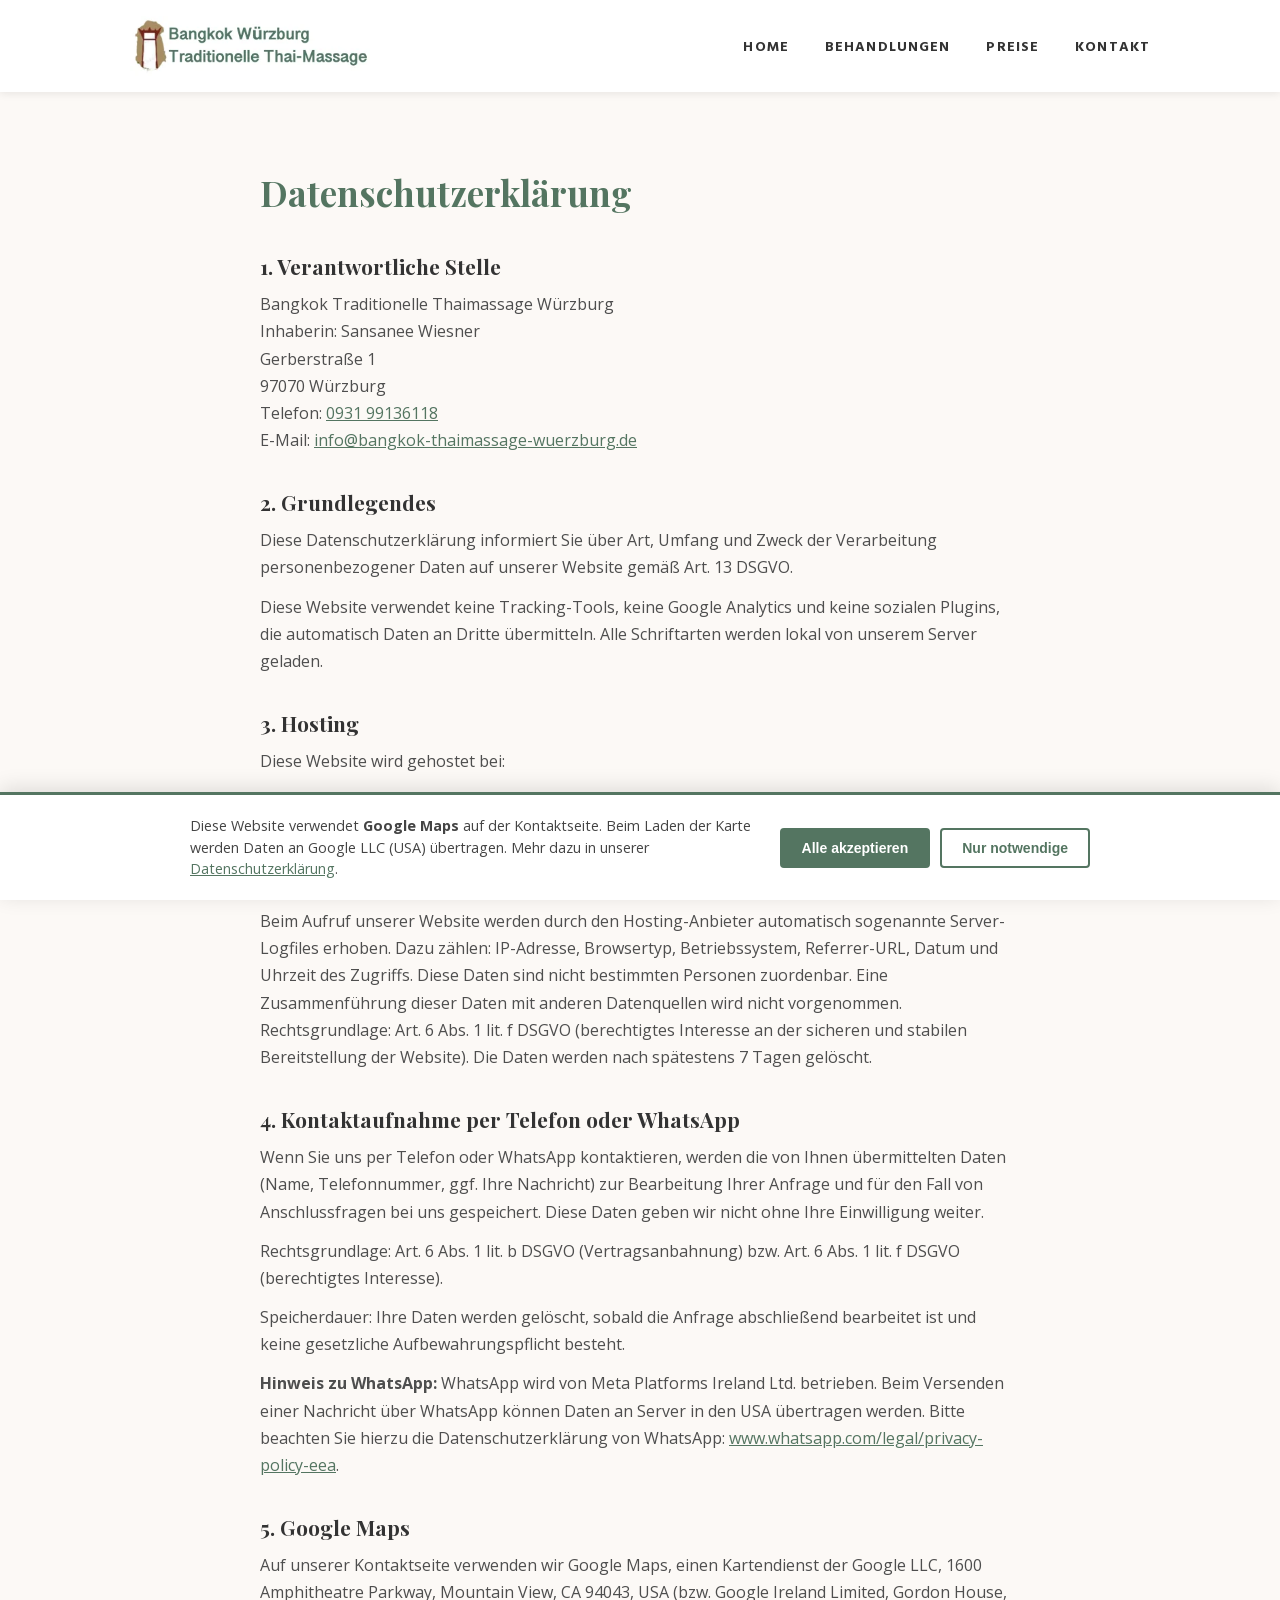
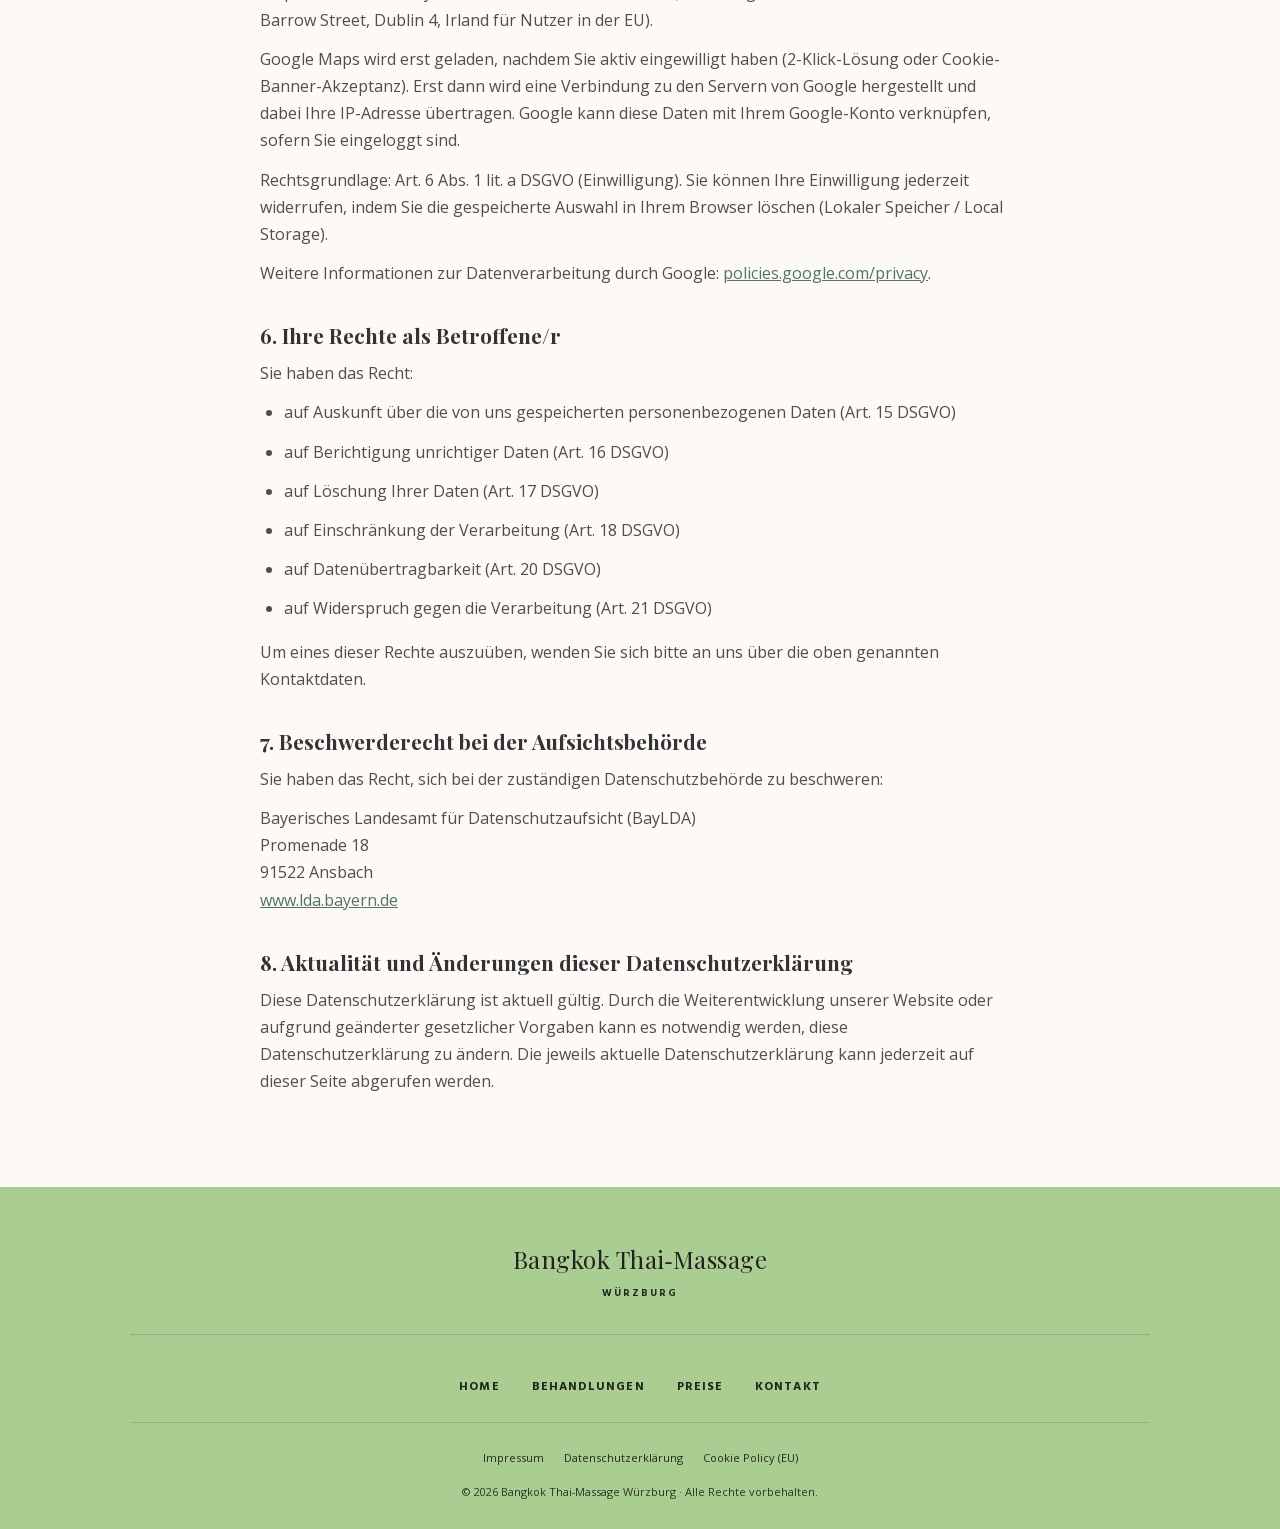
==== datenschutz.html @ 5e628017 "feat: initial public release Multi-page website for Bangkok Thaimassage Würzburg — pure HTML5, CSS3," ====
<!DOCTYPE html>
<html lang="de">
<head>
  <meta charset="UTF-8">
  <meta name="viewport" content="width=device-width, initial-scale=1.0">
  <title>Datenschutzerklärung – Bangkok traditionelle Thaimassage</title>
  <meta name="description" content="Datenschutzerklärung der Bangkok traditionellen Thaimassage Würzburg gemäß DSGVO.">
  <link rel="icon" type="image/png" href="img/favicon.png">
  <link rel="canonical" href="https://bangkok-thaimassage-wuerzburg.de/datenschutz.html">
  <meta name="robots" content="noindex, follow">
  <link rel="preload" href="fonts/playfair-400.woff2" as="font" type="font/woff2" crossorigin>
  <link rel="preload" href="fonts/open-sans-400.woff2" as="font" type="font/woff2" crossorigin>
  <link rel="preload" href="fonts/hind-400.woff2" as="font" type="font/woff2" crossorigin>
  <link rel="preload" href="js/main.js" as="script">
  <link rel="preload" href="css/style.min.css" as="style">
  <link rel="stylesheet" href="css/style.min.css">
</head>
<body>


<!-- Header -->
<header class="site-header">
  <div class="header-inner">
    <a href="index.html" class="logo">
      <picture>
        <source type="image/webp" srcset="img/logo.webp">
        <img src="img/logo.png" alt="Bangkok traditionelle Thaimassage Würzburg" width="180" height="60">
      </picture>
    </a>
    <nav class="main-nav" aria-label="Hauptnavigation">
      <ul>
        <li><a href="index.html">Home</a></li>
        <li><a href="behandlungen.html">Behandlungen</a></li>
        <li><a href="preise.html">Preise</a></li>
        <li><a href="kontakt.html">Kontakt</a></li>
      </ul>
    </nav>
    <button class="hamburger" aria-label="Menü öffnen" aria-expanded="false">
      <span></span><span></span><span></span>
    </button>
  </div>
  <nav class="mobile-nav" aria-label="Mobile Navigation">
    <ul>
      <li><a href="index.html">Home</a></li>
      <li><a href="behandlungen.html">Behandlungen</a></li>
      <li><a href="preise.html">Preise</a></li>
      <li><a href="kontakt.html">Kontakt</a></li>
    </ul>
  </nav>
</header>

<!-- Inhalt -->
<main>
  <div class="legal-content">

    <h1>Datenschutzerklärung</h1>

    <h2>1. Verantwortliche Stelle</h2>
    <p>
      Bangkok Traditionelle Thaimassage Würzburg<br>
      Inhaberin: Sansanee Wiesner<br>
      Gerberstraße 1<br>
      97070 Würzburg<br>
      Telefon: <a href="tel:+4993199136118">0931 99136118</a><br>
      E-Mail: <a href="mailto:info@bangkok-thaimassage-wuerzburg.de">info@bangkok-thaimassage-wuerzburg.de</a>
    </p>

    <h2>2. Grundlegendes</h2>
    <p>Diese Datenschutzerklärung informiert Sie über Art, Umfang und Zweck der Verarbeitung personenbezogener Daten auf unserer Website gemäß Art. 13 DSGVO.</p>
    <p>Diese Website verwendet keine Tracking-Tools, keine Google Analytics und keine sozialen Plugins, die automatisch Daten an Dritte übermitteln. Alle Schriftarten werden lokal von unserem Server geladen.</p>

    <h2>3. Hosting</h2>
    <p>Diese Website wird gehostet bei:</p>
    <p>
      Hetzner Online GmbH<br>
      Industriestr. 25<br>
      91710 Gunzenhausen<br>
      Deutschland
    </p>
    <p>Beim Aufruf unserer Website werden durch den Hosting-Anbieter automatisch sogenannte Server-Logfiles erhoben. Dazu zählen: IP-Adresse, Browsertyp, Betriebssystem, Referrer-URL, Datum und Uhrzeit des Zugriffs. Diese Daten sind nicht bestimmten Personen zuordenbar. Eine Zusammenführung dieser Daten mit anderen Datenquellen wird nicht vorgenommen. Rechtsgrundlage: Art. 6 Abs. 1 lit. f DSGVO (berechtigtes Interesse an der sicheren und stabilen Bereitstellung der Website). Die Daten werden nach spätestens 7 Tagen gelöscht.</p>

    <h2>4. Kontaktaufnahme per Telefon oder WhatsApp</h2>
    <p>Wenn Sie uns per Telefon oder WhatsApp kontaktieren, werden die von Ihnen übermittelten Daten (Name, Telefonnummer, ggf. Ihre Nachricht) zur Bearbeitung Ihrer Anfrage und für den Fall von Anschlussfragen bei uns gespeichert. Diese Daten geben wir nicht ohne Ihre Einwilligung weiter.</p>
    <p>Rechtsgrundlage: Art. 6 Abs. 1 lit. b DSGVO (Vertragsanbahnung) bzw. Art. 6 Abs. 1 lit. f DSGVO (berechtigtes Interesse).</p>
    <p>Speicherdauer: Ihre Daten werden gelöscht, sobald die Anfrage abschließend bearbeitet ist und keine gesetzliche Aufbewahrungspflicht besteht.</p>
    <p><strong>Hinweis zu WhatsApp:</strong> WhatsApp wird von Meta Platforms Ireland Ltd. betrieben. Beim Versenden einer Nachricht über WhatsApp können Daten an Server in den USA übertragen werden. Bitte beachten Sie hierzu die Datenschutzerklärung von WhatsApp: <a href="https://www.whatsapp.com/legal/privacy-policy-eea" target="_blank" rel="noopener">www.whatsapp.com/legal/privacy-policy-eea</a>.</p>

    <h2>5. Google Maps</h2>
    <p>Auf unserer Kontaktseite verwenden wir Google Maps, einen Kartendienst der Google LLC, 1600 Amphitheatre Parkway, Mountain View, CA 94043, USA (bzw. Google Ireland Limited, Gordon House, Barrow Street, Dublin 4, Irland für Nutzer in der EU).</p>
    <p>Google Maps wird erst geladen, nachdem Sie aktiv eingewilligt haben (2-Klick-Lösung oder Cookie-Banner-Akzeptanz). Erst dann wird eine Verbindung zu den Servern von Google hergestellt und dabei Ihre IP-Adresse übertragen. Google kann diese Daten mit Ihrem Google-Konto verknüpfen, sofern Sie eingeloggt sind.</p>
    <p>Rechtsgrundlage: Art. 6 Abs. 1 lit. a DSGVO (Einwilligung). Sie können Ihre Einwilligung jederzeit widerrufen, indem Sie die gespeicherte Auswahl in Ihrem Browser löschen (Lokaler Speicher / Local Storage).</p>
    <p>Weitere Informationen zur Datenverarbeitung durch Google: <a href="https://policies.google.com/privacy" target="_blank" rel="noopener">policies.google.com/privacy</a>.</p>

    <h2>6. Ihre Rechte als Betroffene/r</h2>
    <p>Sie haben das Recht:</p>
    <ul>
      <li>auf Auskunft über die von uns gespeicherten personenbezogenen Daten (Art. 15 DSGVO)</li>
      <li>auf Berichtigung unrichtiger Daten (Art. 16 DSGVO)</li>
      <li>auf Löschung Ihrer Daten (Art. 17 DSGVO)</li>
      <li>auf Einschränkung der Verarbeitung (Art. 18 DSGVO)</li>
      <li>auf Datenübertragbarkeit (Art. 20 DSGVO)</li>
      <li>auf Widerspruch gegen die Verarbeitung (Art. 21 DSGVO)</li>
    </ul>
    <p>Um eines dieser Rechte auszuüben, wenden Sie sich bitte an uns über die oben genannten Kontaktdaten.</p>

    <h2>7. Beschwerderecht bei der Aufsichtsbehörde</h2>
    <p>Sie haben das Recht, sich bei der zuständigen Datenschutzbehörde zu beschweren:</p>
    <p>
      Bayerisches Landesamt für Datenschutzaufsicht (BayLDA)<br>
      Promenade 18<br>
      91522 Ansbach<br>
      <a href="https://www.lda.bayern.de" target="_blank" rel="noopener">www.lda.bayern.de</a>
    </p>

    <h2>8. Aktualität und Änderungen dieser Datenschutzerklärung</h2>
    <p>Diese Datenschutzerklärung ist aktuell gültig. Durch die Weiterentwicklung unserer Website oder aufgrund geänderter gesetzlicher Vorgaben kann es notwendig werden, diese Datenschutzerklärung zu ändern. Die jeweils aktuelle Datenschutzerklärung kann jederzeit auf dieser Seite abgerufen werden.</p>

  </div>
</main>

<!-- Footer -->
<footer class="site-footer">
  <div class="container">
    <div class="footer-brand">
      <span class="footer-brand-name">Bangkok Thai&#8209;Massage</span>
      <span class="footer-brand-sub">Würzburg</span>
    </div>
    <div class="footer-inner">
      <nav class="footer-nav" aria-label="Footer Navigation">
        <ul>
          <li><a href="index.html">Home</a></li>
          <li><a href="behandlungen.html">Behandlungen</a></li>
          <li><a href="preise.html">Preise</a></li>
          <li><a href="kontakt.html">Kontakt</a></li>
        </ul>
      </nav>
      <div class="footer-legal">
        <ul>
          <li><a href="impressum.html">Impressum</a></li>
          <li><a href="datenschutz.html">Datenschutzerklärung</a></li>
          <li><a href="cookie-policy.html">Cookie Policy (EU)</a></li>
        </ul>
        <p class="footer-copy">© 2026 Bangkok Thai&#8209;Massage Würzburg · Alle Rechte vorbehalten.</p>
      </div>
    </div>
  </div>
</footer>

<!-- Cookie Banner -->
<div id="cookie-banner" class="cookie-banner" role="dialog" aria-label="Cookie-Einstellungen">
  <div class="cookie-banner-inner">
    <p>Diese Website verwendet <strong>Google Maps</strong> auf der Kontaktseite. Beim Laden der Karte werden Daten an Google LLC (USA) übertragen. Mehr dazu in unserer <a href="datenschutz.html">Datenschutzerkl&auml;rung</a>.</p>
    <div class="cookie-banner-btns">
      <button id="cookie-accept" class="cookie-btn cookie-btn-accept">Alle akzeptieren</button>
      <button id="cookie-decline" class="cookie-btn cookie-btn-decline">Nur notwendige</button>
    </div>
  </div>
</div>

<script src="js/main.js" defer></script>
</body>
</html>
---- css/style.min.css ----
@font-face{font-family:'Open Sans';src:url('../fonts/open-sans-400.woff2') format('woff2');font-weight:400;font-style:normal;font-display:swap}@font-face{font-family:'Open Sans';src:url('../fonts/open-sans-700.woff2') format('woff2');font-weight:700;font-style:normal;font-display:swap}@font-face{font-family:'Open Sans';src:url('../fonts/open-sans-italic-400.woff2') format('woff2');font-weight:400;font-style:italic;font-display:swap}@font-face{font-family:'Playfair Display';src:url('../fonts/playfair-400.woff2') format('woff2');font-weight:400;font-style:normal;font-display:swap}@font-face{font-family:'Playfair Display';src:url('../fonts/playfair-700.woff2') format('woff2');font-weight:700;font-style:normal;font-display:swap}@font-face{font-family:'Playfair Display';src:url('../fonts/playfair-italic-400.woff2') format('woff2');font-weight:400;font-style:italic;font-display:swap}@font-face{font-family:Hind;src:url('../fonts/hind-400.woff2') format('woff2');font-weight:400;font-style:normal;font-display:swap}@font-face{font-family:Hind;src:url('../fonts/hind-700.woff2') format('woff2');font-weight:700;font-style:normal;font-display:swap}:root{--green-dark:#547561;--green-mid:#8caa95;--green-light:#bccea9;--green-bright:#aace92;--brown:#7e6849;--bg:#fcf9f6;--text:#4e4e4e;--text-dark:#333333;--white:#ffffff;--container:1080px;--section-pad:80px}*,::after,::before{box-sizing:border-box;margin:0;padding:0}html{scroll-behavior:smooth}body{font-family:'Open Sans',sans-serif;font-size:16px;line-height:1.7;color:var(--text);background-color:var(--bg)}img{max-width:100%;height:auto;display:block}a{color:inherit;text-decoration:none}ul{list-style:none}h1,h2,h3,h4,h5,h6{font-family:'Playfair Display',serif;line-height:1.2;color:var(--text-dark)}h1{font-size:2.8rem}h2{font-size:2.2rem}h3{font-size:1.7rem}h4{font-size:1.1rem;font-family:Hind,sans-serif;text-transform:uppercase;letter-spacing:.05em}p{margin-bottom:1em}p:last-child{margin-bottom:0}strong{font-weight:700}.container{max-width:var(--container);margin:0 auto;padding:0 30px}.btn{display:inline-block;font-family:Hind,sans-serif;font-size:14px;font-weight:700;text-transform:uppercase;letter-spacing:.08em;border-radius:100px;padding:12px 40px;cursor:pointer;transition:opacity .2s ease,transform .2s ease;white-space:nowrap}.btn:hover{opacity:.85;transform:translateY(-1px)}.btn-solid{background:var(--white);color:#000;border:none}.btn-outline{background:0 0;color:#000;border:2px solid #000}.btn-outline-white{background:0 0;color:var(--white);border:2px solid var(--white)}.site-header{background:var(--white);position:sticky;top:0;z-index:1000;box-shadow:0 2px 8px rgba(0,0,0,.08)}.header-inner{display:flex;align-items:center;justify-content:space-between;padding:16px 30px;max-width:var(--container);margin:0 auto}.logo img{height:60px;width:auto}.main-nav ul{display:flex;gap:36px;align-items:center}.main-nav a{font-family:Hind,sans-serif;font-size:14px;font-weight:700;text-transform:uppercase;letter-spacing:.08em;color:var(--text-dark);transition:color .2s}.main-nav a.active,.main-nav a:hover{color:var(--green-dark)}.hamburger{display:none;flex-direction:column;gap:5px;cursor:pointer;padding:4px;background:0 0;border:none}.hamburger span{display:block;width:26px;height:2px;background:var(--text-dark);transition:all .3s}.hamburger.open span:first-child{transform:translateY(7px) rotate(45deg)}.hamburger.open span:nth-child(2){opacity:0}.hamburger.open span:nth-child(3){transform:translateY(-7px) rotate(-45deg)}.mobile-nav{display:none;background:var(--white);border-top:1px solid #eee}.mobile-nav.open{display:block}.mobile-nav ul{padding:16px 30px;display:flex;flex-direction:column;gap:0}.mobile-nav li{border-bottom:1px solid #f0f0f0}.mobile-nav li:last-child{border-bottom:none}.mobile-nav a{display:block;padding:14px 0;font-family:Hind,sans-serif;font-size:15px;font-weight:700;text-transform:uppercase;letter-spacing:.08em;color:var(--text-dark)}.section{padding:var(--section-pad) 0}.section-light{background:var(--bg)}.section-white{background:var(--white)}.parallax-bg{background-attachment:fixed;background-size:cover;background-position:center;background-repeat:no-repeat}.hero{position:relative;min-height:80vh;display:flex;align-items:flex-end;overflow:hidden;text-align:center;padding:0 30px 80px}.hero-bg-picture{position:absolute;inset:0;z-index:0}.hero-bg-img{width:100%;height:100%;object-fit:cover;object-position:left center;display:block}.hero::before{content:'';position:absolute;inset:0;background:linear-gradient(to bottom,rgba(84,117,97,.04) 0,rgba(84,117,97,.06) 25%,rgba(55,85,68,.52) 55%,rgba(32,52,40,.7) 85%,rgba(22,38,28,.82) 100%);z-index:1;pointer-events:none}.hero::after{content:'';position:absolute;bottom:-1px;left:0;right:0;height:90px;background:url("data:image/svg+xml,%3Csvg xmlns='http://www.w3.org/2000/svg' viewBox='0 0 1440 90' preserveAspectRatio='none'%3E%3Cpath d='M0,50 C480,100 960,0 1440,50 L1440,90 L0,90 Z' fill='%23f0ece4'/%3E%3C/svg%3E") no-repeat bottom/100% 100%;pointer-events:none;z-index:2}.hero-content{max-width:760px;margin:0 auto;width:100%;position:relative;z-index:2}.hero h1{font-family:'Playfair Display',serif;font-size:3rem;font-weight:400;color:var(--white);text-shadow:0 2px 20px rgba(0,0,0,.25);margin-bottom:20px;line-height:1.25;letter-spacing:-.01em}.hero-sub{font-size:1rem;color:rgba(255,255,255,.88);font-weight:400;font-style:italic;margin-bottom:36px;text-shadow:0 1px 10px rgba(0,0,0,.2);max-width:560px;margin-left:auto;margin-right:auto;line-height:1.75}.hero .btn-solid{font-size:13px;padding:14px 44px;letter-spacing:.12em;box-shadow:0 4px 20px rgba(0,0,0,.2)}.section-intro{background:#f0ece4;padding:52px 40px 60px;display:flex;gap:0;align-items:stretch;position:relative}.intro-col-img{flex:1;background-size:cover;background-position:center;background-repeat:no-repeat;position:relative;border-radius:6px;overflow:hidden;min-height:580px;box-shadow:0 8px 32px rgba(0,0,0,.18)}.intro-col-img:first-child::after{content:'';position:absolute;inset:0;background:linear-gradient(to right,rgba(0,0,0,.08) 0,transparent 40%);pointer-events:none}.intro-col-img:last-child::after{content:'';position:absolute;inset:0;background:linear-gradient(to left,rgba(0,0,0,.08) 0,transparent 40%);pointer-events:none}.intro-col-text{flex:1.1;background:#f8f5ef;display:flex;align-items:center;justify-content:center;padding:64px 48px;position:relative;box-shadow:0 8px 32px rgba(0,0,0,.1)}.intro-col-text::before{content:'';position:absolute;top:0;left:12%;right:12%;height:2px;background:linear-gradient(to right,transparent,var(--green-mid),transparent)}.intro-text-inner{max-width:420px;text-align:center}.intro-ornament{display:block;margin:0 auto 18px;opacity:.7}.intro-text-inner h2{font-family:'Playfair Display',serif;font-size:1.65rem;font-weight:400;color:var(--green-dark);line-height:1.4;margin-bottom:0}.intro-divider{width:48px;height:1.5px;background:var(--green-mid);margin:20px auto 22px}.intro-text-inner p{color:var(--text);font-size:.93rem;line-height:1.85;margin-bottom:1em;text-align:left}.intro-text-inner .btn-wrap{margin-top:28px;text-align:center}.btn-intro{display:inline-block;font-family:Hind,sans-serif;font-size:12px;font-weight:700;text-transform:uppercase;letter-spacing:.13em;border-radius:100px;padding:11px 36px;border:1.5px solid var(--green-dark);color:var(--green-dark);background:0 0;transition:background .25s ease,color .25s ease}.btn-intro:hover{background:var(--green-dark);color:var(--white)}.section-moment{background:#fff;padding:80px 0}.moment-grid{display:grid;grid-template-columns:1fr 1.15fr;gap:72px;align-items:start}.moment-image-wrap{position:relative}.moment-image-wrap::before{content:'';position:absolute;top:28px;left:-20px;right:20px;bottom:-20px;background:var(--green-light);border-radius:6px;opacity:.35;z-index:0}.moment-image-wrap img{position:relative;z-index:1;width:100%;border-radius:6px;box-shadow:0 12px 40px rgba(0,0,0,.14)}.moment-tag{display:inline-block;font-family:Hind,sans-serif;font-size:.72rem;font-weight:700;letter-spacing:.14em;text-transform:uppercase;color:var(--green-dark);margin-bottom:14px}.moment-text h2{font-family:'Playfair Display',serif;font-size:2.4rem;font-weight:400;color:var(--green-dark);line-height:1.25;margin-bottom:0}.moment-divider{width:48px;height:1.5px;background:var(--green-mid);margin:20px 0 24px}.moment-text p{color:var(--text);font-size:.95rem;line-height:1.85;margin-bottom:1em}.moment-cta{margin-top:32px;margin-bottom:0}.section-job{background:#f9f7f4;border-top:1px solid rgba(0,0,0,.07);padding:64px 0}.job-section-eyebrow{font-family:Hind,sans-serif;font-size:10px;font-weight:700;text-transform:uppercase;letter-spacing:.14em;color:var(--green-mid);text-align:center;margin-bottom:8px}.job-section-title{font-family:'Playfair Display',serif;font-size:1.8rem;font-weight:400;color:var(--text-dark);text-align:center;margin-bottom:36px}.job-ad{margin-top:0;max-width:560px;margin-inline:auto}.job-ad-inner{background:var(--white);border:1px solid rgba(0,0,0,.08);border-radius:8px;padding:36px 36px 32px;box-shadow:0 2px 12px rgba(0,0,0,.06)}.job-ad-inner h3{font-family:'Playfair Display',serif;font-size:1.25rem;font-weight:400;color:var(--green-dark);margin-bottom:4px}.job-location{font-size:.8rem;color:var(--green-mid);font-family:Hind,sans-serif;letter-spacing:.04em;margin-bottom:18px!important}.job-cols{display:grid;grid-template-columns:1fr 1fr;gap:16px;margin-bottom:20px}.job-label{font-family:Hind,sans-serif;font-size:.7rem;font-weight:700;text-transform:uppercase;letter-spacing:.1em;color:var(--green-dark);margin-bottom:6px!important}.job-cols p{font-size:.88rem;line-height:1.7;color:var(--text);margin-bottom:0!important}.job-apply-hint{font-family:Hind,sans-serif;font-size:.88rem;color:var(--text);margin-bottom:0!important;padding-top:4px}.job-apply-hint a{color:var(--green-dark);font-weight:700}.section-massage{background:#f4f0e8;padding:80px 0}.massage-grid{display:grid;grid-template-columns:1.1fr 1fr;gap:72px;align-items:center}.massage-tag{display:inline-block;font-family:Hind,sans-serif;font-size:.72rem;font-weight:700;letter-spacing:.14em;text-transform:uppercase;color:var(--green-dark);margin-bottom:14px}.massage-text h2{font-family:'Playfair Display',serif;font-size:2.4rem;font-weight:400;color:var(--green-dark);line-height:1.25;margin-bottom:0}.massage-divider{width:48px;height:1.5px;background:var(--green-mid);margin:20px 0 24px}.massage-text p{color:var(--text);font-size:.95rem;line-height:1.85;margin-bottom:1em}.massage-badges{display:flex;flex-direction:column;gap:12px;margin:28px 0 0}.massage-badge{display:flex;align-items:center;gap:12px;font-family:Hind,sans-serif;font-size:.88rem;color:var(--text-dark)}.massage-badge svg{flex-shrink:0;color:var(--green-dark);opacity:.85}.massage-cta{margin-top:32px}.massage-image-wrap{position:relative}.massage-image-wrap::after{content:'';position:absolute;top:-20px;right:-20px;bottom:28px;left:20px;background:var(--green-light);border-radius:6px;opacity:.3;z-index:0}.massage-image-wrap img{position:relative;z-index:1;width:100%;border-radius:6px;box-shadow:0 12px 40px rgba(0,0,0,.14)}.section-slider{background:#f0ece4;padding-bottom:0}.gallery-header{text-align:center;padding:64px 30px 48px}.gallery-tag{display:inline-block;font-family:Hind,sans-serif;font-size:.72rem;font-weight:700;letter-spacing:.14em;text-transform:uppercase;color:#3a5347;margin-bottom:12px}.gallery-header h2{font-family:'Playfair Display',serif;font-size:2.2rem;font-weight:400;color:var(--green-dark);margin-bottom:12px;line-height:1.25}.gallery-header p{font-size:.95rem;color:var(--text);max-width:480px;margin:0 auto}.slider-wrapper{position:relative;width:100%;height:600px;overflow:hidden}.slider-track{display:flex;width:100%;height:100%;transition:transform .65s cubic-bezier(.4, 0, .2, 1)}.slide{min-width:100%;height:100%;position:relative;display:flex;align-items:flex-end;overflow:hidden}.slide-bg{position:absolute;inset:0;background-size:cover;background-position:center;background-repeat:no-repeat;transition:transform .65s cubic-bezier(.4, 0, .2, 1)}.slide-overlay{position:absolute;inset:0;background:linear-gradient(to bottom,rgba(0,0,0,.04) 0,rgba(0,0,0,.08) 40%,rgba(0,0,0,.55) 75%,rgba(0,0,0,.72) 100%)}.slide-content{position:relative;z-index:2;padding:0 60px 52px;max-width:640px;color:var(--white)}.slide-tag{display:inline-block;font-family:Hind,sans-serif;font-size:.68rem;font-weight:700;letter-spacing:.16em;text-transform:uppercase;color:rgba(255,255,255,.75);margin-bottom:10px}.slide-content h2{font-family:'Playfair Display',serif;font-size:2rem;font-weight:400;color:var(--white);margin-bottom:12px;line-height:1.25;text-shadow:0 2px 16px rgba(0,0,0,.3)}.slide-content p{font-size:.92rem;color:rgba(255,255,255,.88);margin-bottom:24px;line-height:1.7;max-width:480px}.btn-slide{display:inline-block;font-family:Hind,sans-serif;font-size:11px;font-weight:700;text-transform:uppercase;letter-spacing:.14em;padding:10px 32px;border:1.5px solid rgba(255,255,255,.85);color:var(--white);border-radius:100px;background:rgba(255,255,255,.12);backdrop-filter:blur(4px);transition:background .25s ease,border-color .25s ease}.btn-slide:hover{background:rgba(255,255,255,.25);border-color:var(--white)}.slide-text-only{background:var(--green-dark);align-items:center;justify-content:center}.slide-content-center{text-align:center;padding:60px 60px;max-width:680px}.slide-content-center h2{font-size:2.4rem;font-style:italic;line-height:1.35;margin-bottom:24px}.slide-content-center p{max-width:520px;margin-left:auto;margin-right:auto;margin-bottom:32px}.slider-arrow{position:absolute;top:50%;transform:translateY(-50%);z-index:10;background:rgba(0,0,0,.25);border:1.5px solid rgba(255,255,255,.5);color:var(--white);width:48px;height:48px;border-radius:50%;display:flex;align-items:center;justify-content:center;cursor:pointer;font-size:22px;transition:background .2s,border-color .2s;line-height:1;backdrop-filter:blur(4px)}.slider-arrow:hover{background:rgba(0,0,0,.45);border-color:var(--white)}.slider-arrow-prev{left:28px}.slider-arrow-next{right:28px}.slider-dots{position:absolute;bottom:24px;left:60px;display:flex;gap:8px;z-index:10}.slider-dot{width:36px;height:2px;border-radius:2px;background:rgba(255,255,255,.35);cursor:pointer;transition:background .3s,width .3s;border:none;padding:0}.slider-dot.active{background:var(--white);width:56px}.section-leistungen{background:var(--white);text-align:center}.section-leistungen .section-title{font-family:'Playfair Display',serif;font-size:2.2rem;color:var(--text-dark);margin-bottom:12px}.section-leistungen .section-subtitle{font-size:1rem;color:var(--text);max-width:560px;margin:0 auto 52px}.leistungen-grid{display:grid;grid-template-columns:repeat(4,1fr);gap:28px}.leistung-card{background:var(--bg);border-radius:8px;overflow:hidden;transition:transform .25s ease,box-shadow .25s ease;text-align:left}.leistung-card:hover{transform:translateY(-4px);box-shadow:0 12px 36px rgba(84,117,97,.18)}.leistung-card-img{width:100%;height:220px;object-fit:cover;display:block}.leistung-card-body{padding:24px 20px 28px}.leistung-card-body h3{font-family:'Playfair Display',serif;font-size:1.15rem;color:var(--green-dark);margin-bottom:10px}.leistung-card-body p{font-size:.9rem;color:var(--text);line-height:1.6;margin-bottom:16px}.leistung-card-body .price-from{font-family:Hind,sans-serif;font-size:13px;font-weight:700;color:var(--green-dark);text-transform:uppercase;letter-spacing:.06em}.leistungen-cta{margin-top:44px}.section-bewertungen{background:#f4f0e8;text-align:center}.bew-header{margin-bottom:56px}.bew-tag{display:inline-block;font-family:Hind,sans-serif;font-size:11px;font-weight:700;text-transform:uppercase;letter-spacing:.16em;color:#3a5347;margin-bottom:16px}.bew-title{font-family:'Playfair Display',serif;font-size:2.3rem;color:var(--text-dark);margin-bottom:16px}.bew-divider{width:48px;height:2px;background:var(--green-mid);margin:0 auto 28px}.google-badge{display:inline-flex;align-items:center;gap:10px;background:var(--white);border:1px solid #e0d8cc;border-radius:100px;padding:8px 20px;font-family:Hind,sans-serif;font-size:13px;color:var(--text)}.google-badge-stars{color:#fbbc04;font-size:14px;letter-spacing:2px}.google-badge-score{font-weight:700;color:var(--text-dark)}.google-badge-text{color:var(--text)}.bewertungen-grid{display:grid;grid-template-columns:repeat(3,1fr);gap:28px;text-align:left}.bewertung-card{background:var(--white);border-radius:12px;padding:40px 32px 32px;box-shadow:0 2px 24px rgba(0,0,0,.06);position:relative;transition:transform .25s ease,box-shadow .25s ease;overflow:hidden}.bewertung-card:hover{transform:translateY(-4px);box-shadow:0 8px 32px rgba(0,0,0,.1)}.bewertung-quote{font-family:'Playfair Display',serif;font-size:80px;line-height:1;color:var(--green-mid);opacity:.18;position:absolute;top:8px;left:20px;pointer-events:none;user-select:none}.bewertung-stars{color:#fbbc04;font-size:15px;letter-spacing:2px;margin-bottom:16px}.bewertung-text{font-size:.93rem;color:var(--text);line-height:1.78;margin-bottom:24px;font-style:italic}.bewertung-footer{border-top:1px solid #f0ebe0;padding-top:16px}.bewertung-author{font-family:Hind,sans-serif;font-size:12px;font-weight:700;text-transform:uppercase;letter-spacing:.08em;color:var(--green-dark)}.bewertung-date{font-size:11px;color:#6e6459;margin-top:3px}.section-darum{background:#fff;padding:80px 0}.darum-grid{display:grid;grid-template-columns:1fr 1.2fr;gap:56px;align-items:start}.darum-main-img{position:sticky;top:100px}.darum-main-img img{width:100%;height:640px;object-fit:cover;object-position:center 20%;border-radius:6px;box-shadow:0 16px 48px rgba(0,0,0,.13);display:block}.darum-right{display:flex;flex-direction:column;gap:40px}.darum-tag{display:inline-block;font-family:Hind,sans-serif;font-size:.72rem;font-weight:700;letter-spacing:.14em;text-transform:uppercase;color:var(--green-dark);margin-bottom:14px}.darum-text h2{font-family:'Playfair Display',serif;font-size:2.2rem;font-weight:400;color:var(--green-dark);line-height:1.25;margin-bottom:0}.darum-divider{width:48px;height:1.5px;background:var(--green-mid);margin:20px 0 22px}.darum-text p{font-size:.95rem;color:var(--text);line-height:1.85;margin-bottom:20px}.darum-list{list-style:none;margin:0 0 28px;padding:0}.darum-list li{font-family:Hind,sans-serif;font-size:.9rem;color:var(--text-dark);padding:9px 0 9px 22px;border-bottom:1px solid rgba(0,0,0,.07);position:relative}.darum-list li:last-child{border-bottom:none}.darum-list li::before{content:'';position:absolute;left:0;top:50%;transform:translateY(-50%);width:7px;height:7px;border-radius:50%;background:var(--green-mid)}.darum-small-imgs{display:grid;grid-template-columns:1fr 1fr;gap:16px}.darum-small-img img{width:100%;height:220px;object-fit:cover;border-radius:6px;box-shadow:0 8px 24px rgba(0,0,0,.1);display:block}.darum-small-img:last-child{margin-top:24px}.section-contact{background:#bccea9;color:rgba(0,0,0,.75);padding:56px 0}.contact-grid{display:grid;grid-template-columns:1fr 1fr;gap:48px;align-items:center;text-align:left}.contact-title{font-family:'Playfair Display',serif;font-size:1.7rem;color:#222;margin-bottom:20px}.contact-detail{display:flex;align-items:center;gap:12px;margin-bottom:12px}.contact-icon{font-size:17px;flex-shrink:0;line-height:1}.contact-detail p{color:rgba(0,0,0,.75);font-size:.97rem;line-height:1.4;margin:0}.contact-detail a{color:rgba(0,0,0,.75);transition:color .2s}.contact-detail a:hover{color:#222;text-decoration:underline}.contact-cta{margin-top:28px;display:flex;flex-direction:column;gap:12px}.btn-whatsapp{background:#a8bb97;color:var(--white);font-family:Hind,sans-serif;font-size:13px;font-weight:700;text-transform:uppercase;letter-spacing:.08em;border-radius:100px;padding:15px 28px;display:block;text-align:center;transition:opacity .2s}.btn-whatsapp:hover{opacity:.85}.btn-phone{background:0 0;color:#222;border:1.5px solid rgba(0,0,0,.3);font-family:Hind,sans-serif;font-size:13px;font-weight:700;text-transform:uppercase;letter-spacing:.08em;border-radius:100px;padding:14px 28px;display:block;text-align:center;transition:background .2s,border-color .2s}.btn-phone:hover{background:rgba(0,0,0,.06);border-color:rgba(0,0,0,.5)}.hours-title{font-family:Hind,sans-serif;font-size:10px;font-weight:700;text-transform:uppercase;letter-spacing:.14em;color:rgba(0,0,0,.72);margin-bottom:20px}.hours-list{display:grid;grid-template-columns:auto 1fr;gap:0}.hours-list .day,.hours-list .time{padding:11px 0;border-bottom:1px solid rgba(0,0,0,.1);font-size:.95rem;color:rgba(0,0,0,.75)}.hours-list .day{font-weight:700;padding-right:28px;color:rgba(0,0,0,.85)}.hours-list .time{color:rgba(0,0,0,.7)}.hours-list .hours-closed{color:rgba(0,0,0,.72)}.site-footer{background:#aace92;color:rgba(0,0,0,.75);padding:52px 0 28px}.footer-brand{text-align:center;margin-bottom:36px;padding-bottom:32px;border-bottom:1px solid rgba(0,0,0,.15)}.footer-brand-name{font-family:'Playfair Display',serif;font-size:1.5rem;color:#222;display:block;letter-spacing:.02em}.footer-brand-sub{font-family:Hind,sans-serif;font-size:10px;font-weight:700;text-transform:uppercase;letter-spacing:.2em;color:rgba(0,0,0,.8);display:block;margin-top:5px}.footer-inner{display:flex;flex-direction:column;align-items:center;text-align:center;gap:24px}.footer-nav ul{display:flex;flex-wrap:wrap;gap:10px 32px;justify-content:center}.footer-nav a{font-family:Hind,sans-serif;font-size:12px;font-weight:700;text-transform:uppercase;letter-spacing:.09em;color:rgba(0,0,0,.82);transition:color .2s}.footer-nav a:hover{color:#222}.footer-legal{border-top:1px solid rgba(0,0,0,.12);padding-top:20px;width:100%;text-align:center}.footer-legal ul{display:flex;flex-wrap:wrap;gap:6px 20px;justify-content:center;margin-bottom:12px}.footer-legal a{font-size:11px;color:rgba(0,0,0,.8);transition:color .2s}.footer-legal a:hover{color:#000}.footer-copy{font-size:11px;color:rgba(0,0,0,.75)}.page-hero{background:#a8bb97;color:var(--white);text-align:center;padding:80px 30px}.page-hero h1{color:var(--white);font-size:2.8rem;margin-bottom:16px}.page-hero p{color:rgba(255,255,255,.85);font-size:1.1rem}.treatment{padding:var(--section-pad) 0;border-bottom:1px solid #e8e0d8}.treatment:last-child{border-bottom:none}.treatment:nth-child(2n){background:var(--white)}.treatment:nth-child(odd){background:var(--bg)}.treatment-grid{display:grid;grid-template-columns:1fr 1.5fr;gap:60px;align-items:center}.treatment-grid.reverse{grid-template-columns:1.5fr 1fr}.treatment-grid.reverse .treatment-image{order:2}.treatment-grid.reverse .treatment-text{order:1}.treatment-image{position:relative}.treatment-image img{width:100%;border-radius:0 40px 0 40px}.watercolor-mask{position:absolute;inset:0;width:100%;height:100%;object-fit:cover;pointer-events:none;z-index:1;mix-blend-mode:multiply;opacity:.6}.treatment-text h2{color:var(--green-dark);font-size:1.9rem;margin-bottom:20px}.treatment-text p{color:var(--text)}.treatment-bullets{margin-top:20px;display:flex;flex-direction:column;gap:8px}.treatment-bullets li{display:flex;align-items:center;gap:10px;color:var(--text)}.treatment-bullets li::before{content:'✓';color:var(--green-dark);font-weight:700;flex-shrink:0}.section-warum{background:#a8bb97;color:var(--white);text-align:center}.section-warum h2{color:var(--white);margin-bottom:16px}.section-warum p{color:rgba(255,255,255,.85);max-width:700px;margin:0 auto 40px}.warum-icons{display:flex;justify-content:center;gap:60px;flex-wrap:wrap}.warum-icon{display:flex;flex-direction:column;align-items:center;gap:12px;color:var(--white)}.warum-icon img{width:64px;height:auto;filter:brightness(0) invert(1)}.warum-icon span{font-family:Hind,sans-serif;font-size:13px;font-weight:700;text-transform:uppercase;letter-spacing:.07em}.section-booking-cta{background:#f0ece4;text-align:center;padding:80px 24px}.booking-cta-label{font-family:Hind,sans-serif;font-size:13px;font-weight:700;text-transform:uppercase;letter-spacing:.1em;color:var(--green-dark);margin-bottom:12px}.section-booking-cta h2{font-size:clamp(28px, 5vw, 42px);margin-bottom:16px}.booking-cta-text{color:var(--text);max-width:560px;margin:0 auto 36px;font-size:17px;line-height:1.7}.btn-booking-cta{display:inline-block;font-family:Hind,sans-serif;font-size:14px;font-weight:700;text-transform:uppercase;letter-spacing:.08em;padding:17px 52px;background:var(--green-dark);color:var(--white);border:2px solid var(--green-dark);border-radius:4px;transition:background .25s,color .25s;text-decoration:none}.btn-booking-cta:hover{background:0 0;color:var(--green-dark)}.prices-intro{max-width:720px;margin:0 auto 48px;text-align:center;color:var(--text)}.section-prices-bg{position:relative;background-image:linear-gradient(rgba(240,236,228,.55),rgba(240,236,228,.55)),url('../img/preise_background.png');background-size:cover;background-position:center center;background-attachment:scroll;background-repeat:no-repeat}.price-table-wrap{margin-bottom:48px}.price-table-wrap h3{font-size:1.4rem;margin-bottom:0;padding:16px 24px;background:#a8bb97;color:var(--white);border-radius:4px 4px 0 0}table.price-table{width:100%;border-collapse:collapse;background:var(--white);border:1px solid #e8e0d8;border-top:none;border-radius:0 0 4px 4px;overflow:hidden}table.price-table td,table.price-table th{padding:14px 24px;text-align:left;border-bottom:1px solid #f0ebe3;font-size:15px}table.price-table th{font-family:Hind,sans-serif;font-weight:700;font-size:13px;text-transform:uppercase;letter-spacing:.05em;color:var(--text);background:#f5f0ea}table.price-table td:not(:first-child){text-align:center;font-weight:700;color:var(--green-dark)}table.price-table tr:last-child td{border-bottom:none}table.price-table tr:hover td{background:#faf6f1}.contact-block{margin-bottom:36px}.contact-block h4{font-family:Hind,sans-serif;font-size:10px;font-weight:700;text-transform:uppercase;letter-spacing:.14em;color:rgba(0,0,0,.45);margin-bottom:12px}.contact-block p{font-size:.95rem;line-height:1.7;color:var(--text);margin-bottom:0}.contact-block a{color:var(--green-dark);font-weight:600}.contact-hint{margin-top:20px;font-size:.82rem;color:#999;line-height:1.6}.contact-page-grid{display:grid;grid-template-columns:1fr 1fr;gap:60px;align-items:stretch}.contact-page-grid>div:last-child{display:flex;flex-direction:column}.contact-page-grid>div:last-child .map-wrap{flex:1;min-height:400px}.map-wrap{border-radius:4px;overflow:hidden;box-shadow:0 4px 16px rgba(0,0,0,.12)}.map-wrap iframe{display:block;width:100%;height:100%;min-height:400px;border:none}.map-placeholder{display:flex;align-items:center;justify-content:center;width:100%;height:100%;background:#f0ede8;text-align:center}.map-placeholder-inner p{color:#666;margin-bottom:16px;font-size:.95rem}.btn-map-load{display:inline-block;padding:12px 24px;background:var(--green-dark);color:var(--white);border:none;border-radius:4px;font-size:.9rem;font-weight:600;cursor:pointer;letter-spacing:.04em}.btn-map-load:hover{background:var(--green-mid)}.cookie-banner{display:none;position:fixed;bottom:0;left:0;right:0;z-index:9000;background:#fff;border-top:3px solid var(--green-dark);box-shadow:0 -4px 20px rgba(0,0,0,.12);padding:20px 24px}.cookie-banner.visible{display:block}.cookie-banner-inner{max-width:900px;margin:0 auto;display:flex;align-items:center;gap:24px;flex-wrap:wrap}.cookie-banner-inner p{flex:1;min-width:200px;font-size:.9rem;color:#444;margin:0;line-height:1.5}.cookie-banner-inner a{color:var(--green-dark);text-decoration:underline}.cookie-banner-btns{display:flex;gap:10px;flex-shrink:0}.cookie-btn{padding:10px 20px;border-radius:4px;font-size:.875rem;font-weight:600;cursor:pointer;white-space:nowrap;border:2px solid var(--green-dark)}.cookie-btn-accept{background:var(--green-dark);color:#fff}.cookie-btn-accept:hover{background:var(--green-mid);border-color:var(--green-mid)}.cookie-btn-decline{background:0 0;color:var(--green-dark)}.cookie-btn-decline:hover{background:rgba(0,0,0,.05)}.legal-content{max-width:820px;margin:0 auto;padding:var(--section-pad) 30px}.legal-content h1{font-size:2.2rem;color:var(--green-dark);margin-bottom:40px}.legal-content h2{font-size:1.3rem;color:var(--text-dark);margin-top:36px;margin-bottom:12px}.legal-content li,.legal-content p{color:var(--text);margin-bottom:12px}.legal-content ul{list-style:disc;padding-left:24px;margin-bottom:16px}.legal-content a{color:var(--green-dark);text-decoration:underline}.sticky-cta{display:none}@media (max-width:1024px){:root{--section-pad:60px}h1{font-size:2.2rem}h2{font-size:1.8rem}.hero h1{font-size:2.4rem}.section-intro{padding:40px 24px 48px}.intro-col-img{min-height:480px}.intro-col-text{padding:52px 32px}.intro-text-inner h2{font-size:1.5rem}.intro-text-inner{max-width:360px}.darum-grid{gap:40px}.darum-main-img img{height:480px}.darum-text h2{font-size:1.8rem}.leistungen-grid{grid-template-columns:repeat(2,1fr)}.bewertungen-grid{grid-template-columns:repeat(2,1fr)}.bewertung-card:last-child{display:none}.contact-grid{gap:36px}}@media (max-width:768px){:root{--section-pad:48px}.main-nav{display:none}.section-prices-bg{background-position:center center}.hamburger{display:flex}.hero{min-height:72vh;padding:0 24px 90px}.hero h1{font-size:2rem}.hero-sub{font-size:.95rem;margin-bottom:28px}.hero .btn-solid{padding:12px 32px}.parallax-bg{background-attachment:scroll}.section-moment{background-attachment:scroll}.section-massage{background-attachment:scroll}.darum-main-img{position:static}.section-intro{flex-direction:column;padding:32px 20px 40px;gap:0}.intro-col-img{min-height:260px;flex:none;border-radius:6px 6px 0 0}.intro-col-img:last-child{display:none}.intro-col-text{padding:40px 28px;border-radius:0 0 6px 6px;box-shadow:0 8px 24px rgba(0,0,0,.1)}.intro-text-inner{max-width:100%}.intro-text-inner h2{font-size:1.45rem}.moment-grid{grid-template-columns:1fr;gap:48px}.moment-image-wrap::before{display:none}.moment-text h2{font-size:1.9rem}.job-cols{grid-template-columns:1fr 1fr}.massage-grid{grid-template-columns:1fr;gap:40px}.massage-image-wrap{order:-1}.massage-image-wrap::after{display:none}.massage-image-wrap img{max-height:380px;object-fit:cover;object-position:top}.massage-text h2{font-size:1.9rem}.darum-grid{grid-template-columns:1fr;gap:32px}.darum-main-img img{height:320px;object-position:center 10%}.darum-right{gap:28px}.darum-text h2{font-size:1.7rem}.darum-small-img img{height:160px}.darum-small-img:last-child{margin-top:12px}.contact-grid{grid-template-columns:1fr;gap:32px}.contact-title{font-size:1.5rem}.gallery-header{padding:44px 24px 32px}.gallery-header h2{font-size:1.75rem}.slider-wrapper{height:480px}.slide-content{padding:0 28px 36px}.slide-content h2{font-size:1.55rem}.slide-content p{font-size:.88rem}.slider-dots{left:28px;bottom:16px}.slider-arrow-prev{left:16px}.slider-arrow-next{right:16px}.leistungen-grid{grid-template-columns:repeat(2,1fr);gap:20px}.leistung-card-img{height:180px}.bewertungen-grid{grid-template-columns:1fr;gap:20px}.bewertung-card:last-child{display:block}.bew-title{font-size:1.85rem}.bew-header{margin-bottom:40px}.treatment-grid,.treatment-grid.reverse{grid-template-columns:1fr;gap:28px}.treatment-grid.reverse .treatment-image{order:-1}.treatment-grid.reverse .treatment-text{order:0}.treatment-text h2{font-size:1.45rem;line-height:1.3;overflow-wrap:break-word}.treatment-btn-wrap{text-align:center}.warum-icons{gap:36px}.contact-page-grid{grid-template-columns:1fr;gap:40px}.footer-nav ul{gap:10px 20px}.sticky-cta{display:flex;position:fixed;bottom:0;left:0;right:0;z-index:999;background:var(--white);box-shadow:0 -2px 12px rgba(0,0,0,.12)}.sticky-cta a{flex:1;display:flex;align-items:center;justify-content:center;gap:8px;padding:14px;font-family:Hind,sans-serif;font-size:13px;font-weight:700;text-transform:uppercase;letter-spacing:.06em}.sticky-cta .cta-phone{background:var(--green-dark);color:var(--white);border-right:1px solid rgba(255,255,255,.2)}.sticky-cta .cta-wa{background:#547561;color:var(--white)}.cookie-banner{bottom:48px;padding:16px}.cookie-banner-inner{flex-direction:column;gap:14px}.cookie-banner-btns{width:100%}.cookie-btn{flex:1}body{padding-bottom:56px}}@media (max-width:480px){h1{font-size:1.8rem}.hero h1{font-size:1.65rem}.hero{padding-bottom:80px}.slider-wrapper{height:380px}.slide-content h2{font-size:1.25rem}.slide-content p{display:none}.slide-content-center p{display:block;font-size:.85rem}.slide-content-center h2{font-size:1.6rem}.slider-dot{width:28px}.slider-dot.active{width:44px}.prices-intro{font-size:.95rem}table.price-table td,table.price-table th{padding:10px 14px;font-size:14px}.leistungen-grid{grid-template-columns:1fr}.leistung-card-img{height:200px}.google-badge{font-size:11px}}.intro-img-fuss{background-image:url('../img/intro-fuss.webp')}.intro-img-kerze{background-image:url('../img/intro-kerze.webp')}.slide-bg-1{background-image:url('../img/slide-1-sm.webp')}.slide-bg-2{background-image:url('../img/slide-2-sm.webp')}.slide-bg-3{background-image:url('../img/slide-3-sm.webp')}.slide-bg-4{background-image:url('../img/slide-4-sm.webp')}@media (min-width:900px){.slide-bg-1{background-image:url('../img/slide-1.webp')}.slide-bg-2{background-image:url('../img/slide-2.webp')}.slide-bg-3{background-image:url('../img/slide-3.webp')}.slide-bg-4{background-image:url('../img/slide-4.webp')}}.treatment-btn-wrap{margin-top:28px}.wa-note{margin-top:10px}.text-muted{color:#888}.text-green-dark{color:var(--green-dark)}.map-hint{margin-top:12px;font-size:.85rem;text-align:center}.mt-32{margin-top:32px}.cta-wrap-center{text-align:center;margin-top:40px}@keyframes heroFadeUp{from{opacity:0;transform:translateY(22px)}to{opacity:1;transform:translateY(0)}}.hero h1{animation:heroFadeUp 1s cubic-bezier(.22,1,.36,1) .2s both}.hero-sub{animation:heroFadeUp 1s cubic-bezier(.22,1,.36,1) .45s both}.hero .btn{animation:heroFadeUp 1s cubic-bezier(.22,1,.36,1) .65s both}.page-hero h1{animation:heroFadeUp .85s cubic-bezier(.22,1,.36,1) .15s both}.page-hero p{animation:heroFadeUp .85s cubic-bezier(.22,1,.36,1) .35s both}@keyframes floatOrn{0%,100%{transform:translateY(0)}50%{transform:translateY(-7px)}}.intro-ornament{animation:floatOrn 3.6s ease-in-out infinite}[data-reveal]{opacity:0;will-change:opacity,transform;transition:opacity .8s cubic-bezier(.22, 1, .36, 1),transform .8s cubic-bezier(.22, 1, .36, 1)}[data-reveal=up]{transform:translateY(34px)}[data-reveal=left]{transform:translateX(-36px)}[data-reveal=right]{transform:translateX(36px)}[data-reveal=scale]{transform:scale(.96)}[data-delay="1"]{transition-delay:0.12s}[data-delay="2"]{transition-delay:0.24s}[data-delay="3"]{transition-delay:0.36s}[data-delay="4"]{transition-delay:0.48s}[data-reveal].is-visible{opacity:1;transform:none}.bewertung-card{transition:transform .35s cubic-bezier(.22, 1, .36, 1),box-shadow .35s cubic-bezier(.22, 1, .36, 1)}.bewertung-card:hover{transform:translateY(-5px);box-shadow:0 20px 48px rgba(0,0,0,.11)}.darum-small-img{overflow:hidden}.darum-small-img img{transition:transform .65s cubic-bezier(.22, 1, .36, 1)}.darum-small-img:hover img{transform:scale(1.06)}.moment-image-wrap{overflow:hidden;border-radius:6px}.moment-image-wrap img{transition:transform .65s cubic-bezier(.22, 1, .36, 1)}.moment-image-wrap:hover img{transform:scale(1.04)}.massage-image-wrap{overflow:hidden}.massage-image-wrap img{transition:transform .65s cubic-bezier(.22, 1, .36, 1)}.massage-image-wrap:hover img{transform:scale(1.04)}.treatment-image{overflow:hidden}.treatment-image img{transition:transform .65s cubic-bezier(.22, 1, .36, 1)}.treatment-image:hover img{transform:scale(1.04)}@media (prefers-reduced-motion:reduce){[data-reveal],[data-reveal].is-visible{opacity:1!important;transform:none!important;transition:none!important;animation:none!important}.hero .btn,.hero h1,.hero-sub,.intro-ornament,.page-hero h1,.page-hero p{animation:none!important}.bewertung-card,.darum-small-img img,.massage-image-wrap img,.moment-image-wrap img,.treatment-image img{transition:none!important}}
---- css/style.min.css ----
@font-face{font-family:'Open Sans';src:url('../fonts/open-sans-400.woff2') format('woff2');font-weight:400;font-style:normal;font-display:swap}@font-face{font-family:'Open Sans';src:url('../fonts/open-sans-700.woff2') format('woff2');font-weight:700;font-style:normal;font-display:swap}@font-face{font-family:'Open Sans';src:url('../fonts/open-sans-italic-400.woff2') format('woff2');font-weight:400;font-style:italic;font-display:swap}@font-face{font-family:'Playfair Display';src:url('../fonts/playfair-400.woff2') format('woff2');font-weight:400;font-style:normal;font-display:swap}@font-face{font-family:'Playfair Display';src:url('../fonts/playfair-700.woff2') format('woff2');font-weight:700;font-style:normal;font-display:swap}@font-face{font-family:'Playfair Display';src:url('../fonts/playfair-italic-400.woff2') format('woff2');font-weight:400;font-style:italic;font-display:swap}@font-face{font-family:Hind;src:url('../fonts/hind-400.woff2') format('woff2');font-weight:400;font-style:normal;font-display:swap}@font-face{font-family:Hind;src:url('../fonts/hind-700.woff2') format('woff2');font-weight:700;font-style:normal;font-display:swap}:root{--green-dark:#547561;--green-mid:#8caa95;--green-light:#bccea9;--green-bright:#aace92;--brown:#7e6849;--bg:#fcf9f6;--text:#4e4e4e;--text-dark:#333333;--white:#ffffff;--container:1080px;--section-pad:80px}*,::after,::before{box-sizing:border-box;margin:0;padding:0}html{scroll-behavior:smooth}body{font-family:'Open Sans',sans-serif;font-size:16px;line-height:1.7;color:var(--text);background-color:var(--bg)}img{max-width:100%;height:auto;display:block}a{color:inherit;text-decoration:none}ul{list-style:none}h1,h2,h3,h4,h5,h6{font-family:'Playfair Display',serif;line-height:1.2;color:var(--text-dark)}h1{font-size:2.8rem}h2{font-size:2.2rem}h3{font-size:1.7rem}h4{font-size:1.1rem;font-family:Hind,sans-serif;text-transform:uppercase;letter-spacing:.05em}p{margin-bottom:1em}p:last-child{margin-bottom:0}strong{font-weight:700}.container{max-width:var(--container);margin:0 auto;padding:0 30px}.btn{display:inline-block;font-family:Hind,sans-serif;font-size:14px;font-weight:700;text-transform:uppercase;letter-spacing:.08em;border-radius:100px;padding:12px 40px;cursor:pointer;transition:opacity .2s ease,transform .2s ease;white-space:nowrap}.btn:hover{opacity:.85;transform:translateY(-1px)}.btn-solid{background:var(--white);color:#000;border:none}.btn-outline{background:0 0;color:#000;border:2px solid #000}.btn-outline-white{background:0 0;color:var(--white);border:2px solid var(--white)}.site-header{background:var(--white);position:sticky;top:0;z-index:1000;box-shadow:0 2px 8px rgba(0,0,0,.08)}.header-inner{display:flex;align-items:center;justify-content:space-between;padding:16px 30px;max-width:var(--container);margin:0 auto}.logo img{height:60px;width:auto}.main-nav ul{display:flex;gap:36px;align-items:center}.main-nav a{font-family:Hind,sans-serif;font-size:14px;font-weight:700;text-transform:uppercase;letter-spacing:.08em;color:var(--text-dark);transition:color .2s}.main-nav a.active,.main-nav a:hover{color:var(--green-dark)}.hamburger{display:none;flex-direction:column;gap:5px;cursor:pointer;padding:4px;background:0 0;border:none}.hamburger span{display:block;width:26px;height:2px;background:var(--text-dark);transition:all .3s}.hamburger.open span:first-child{transform:translateY(7px) rotate(45deg)}.hamburger.open span:nth-child(2){opacity:0}.hamburger.open span:nth-child(3){transform:translateY(-7px) rotate(-45deg)}.mobile-nav{display:none;background:var(--white);border-top:1px solid #eee}.mobile-nav.open{display:block}.mobile-nav ul{padding:16px 30px;display:flex;flex-direction:column;gap:0}.mobile-nav li{border-bottom:1px solid #f0f0f0}.mobile-nav li:last-child{border-bottom:none}.mobile-nav a{display:block;padding:14px 0;font-family:Hind,sans-serif;font-size:15px;font-weight:700;text-transform:uppercase;letter-spacing:.08em;color:var(--text-dark)}.section{padding:var(--section-pad) 0}.section-light{background:var(--bg)}.section-white{background:var(--white)}.parallax-bg{background-attachment:fixed;background-size:cover;background-position:center;background-repeat:no-repeat}.hero{position:relative;min-height:80vh;display:flex;align-items:flex-end;overflow:hidden;text-align:center;padding:0 30px 80px}.hero-bg-picture{position:absolute;inset:0;z-index:0}.hero-bg-img{width:100%;height:100%;object-fit:cover;object-position:left center;display:block}.hero::before{content:'';position:absolute;inset:0;background:linear-gradient(to bottom,rgba(84,117,97,.04) 0,rgba(84,117,97,.06) 25%,rgba(55,85,68,.52) 55%,rgba(32,52,40,.7) 85%,rgba(22,38,28,.82) 100%);z-index:1;pointer-events:none}.hero::after{content:'';position:absolute;bottom:-1px;left:0;right:0;height:90px;background:url("data:image/svg+xml,%3Csvg xmlns='http://www.w3.org/2000/svg' viewBox='0 0 1440 90' preserveAspectRatio='none'%3E%3Cpath d='M0,50 C480,100 960,0 1440,50 L1440,90 L0,90 Z' fill='%23f0ece4'/%3E%3C/svg%3E") no-repeat bottom/100% 100%;pointer-events:none;z-index:2}.hero-content{max-width:760px;margin:0 auto;width:100%;position:relative;z-index:2}.hero h1{font-family:'Playfair Display',serif;font-size:3rem;font-weight:400;color:var(--white);text-shadow:0 2px 20px rgba(0,0,0,.25);margin-bottom:20px;line-height:1.25;letter-spacing:-.01em}.hero-sub{font-size:1rem;color:rgba(255,255,255,.88);font-weight:400;font-style:italic;margin-bottom:36px;text-shadow:0 1px 10px rgba(0,0,0,.2);max-width:560px;margin-left:auto;margin-right:auto;line-height:1.75}.hero .btn-solid{font-size:13px;padding:14px 44px;letter-spacing:.12em;box-shadow:0 4px 20px rgba(0,0,0,.2)}.section-intro{background:#f0ece4;padding:52px 40px 60px;display:flex;gap:0;align-items:stretch;position:relative}.intro-col-img{flex:1;background-size:cover;background-position:center;background-repeat:no-repeat;position:relative;border-radius:6px;overflow:hidden;min-height:580px;box-shadow:0 8px 32px rgba(0,0,0,.18)}.intro-col-img:first-child::after{content:'';position:absolute;inset:0;background:linear-gradient(to right,rgba(0,0,0,.08) 0,transparent 40%);pointer-events:none}.intro-col-img:last-child::after{content:'';position:absolute;inset:0;background:linear-gradient(to left,rgba(0,0,0,.08) 0,transparent 40%);pointer-events:none}.intro-col-text{flex:1.1;background:#f8f5ef;display:flex;align-items:center;justify-content:center;padding:64px 48px;position:relative;box-shadow:0 8px 32px rgba(0,0,0,.1)}.intro-col-text::before{content:'';position:absolute;top:0;left:12%;right:12%;height:2px;background:linear-gradient(to right,transparent,var(--green-mid),transparent)}.intro-text-inner{max-width:420px;text-align:center}.intro-ornament{display:block;margin:0 auto 18px;opacity:.7}.intro-text-inner h2{font-family:'Playfair Display',serif;font-size:1.65rem;font-weight:400;color:var(--green-dark);line-height:1.4;margin-bottom:0}.intro-divider{width:48px;height:1.5px;background:var(--green-mid);margin:20px auto 22px}.intro-text-inner p{color:var(--text);font-size:.93rem;line-height:1.85;margin-bottom:1em;text-align:left}.intro-text-inner .btn-wrap{margin-top:28px;text-align:center}.btn-intro{display:inline-block;font-family:Hind,sans-serif;font-size:12px;font-weight:700;text-transform:uppercase;letter-spacing:.13em;border-radius:100px;padding:11px 36px;border:1.5px solid var(--green-dark);color:var(--green-dark);background:0 0;transition:background .25s ease,color .25s ease}.btn-intro:hover{background:var(--green-dark);color:var(--white)}.section-moment{background:#fff;padding:80px 0}.moment-grid{display:grid;grid-template-columns:1fr 1.15fr;gap:72px;align-items:start}.moment-image-wrap{position:relative}.moment-image-wrap::before{content:'';position:absolute;top:28px;left:-20px;right:20px;bottom:-20px;background:var(--green-light);border-radius:6px;opacity:.35;z-index:0}.moment-image-wrap img{position:relative;z-index:1;width:100%;border-radius:6px;box-shadow:0 12px 40px rgba(0,0,0,.14)}.moment-tag{display:inline-block;font-family:Hind,sans-serif;font-size:.72rem;font-weight:700;letter-spacing:.14em;text-transform:uppercase;color:var(--green-dark);margin-bottom:14px}.moment-text h2{font-family:'Playfair Display',serif;font-size:2.4rem;font-weight:400;color:var(--green-dark);line-height:1.25;margin-bottom:0}.moment-divider{width:48px;height:1.5px;background:var(--green-mid);margin:20px 0 24px}.moment-text p{color:var(--text);font-size:.95rem;line-height:1.85;margin-bottom:1em}.moment-cta{margin-top:32px;margin-bottom:0}.section-job{background:#f9f7f4;border-top:1px solid rgba(0,0,0,.07);padding:64px 0}.job-section-eyebrow{font-family:Hind,sans-serif;font-size:10px;font-weight:700;text-transform:uppercase;letter-spacing:.14em;color:var(--green-mid);text-align:center;margin-bottom:8px}.job-section-title{font-family:'Playfair Display',serif;font-size:1.8rem;font-weight:400;color:var(--text-dark);text-align:center;margin-bottom:36px}.job-ad{margin-top:0;max-width:560px;margin-inline:auto}.job-ad-inner{background:var(--white);border:1px solid rgba(0,0,0,.08);border-radius:8px;padding:36px 36px 32px;box-shadow:0 2px 12px rgba(0,0,0,.06)}.job-ad-inner h3{font-family:'Playfair Display',serif;font-size:1.25rem;font-weight:400;color:var(--green-dark);margin-bottom:4px}.job-location{font-size:.8rem;color:var(--green-mid);font-family:Hind,sans-serif;letter-spacing:.04em;margin-bottom:18px!important}.job-cols{display:grid;grid-template-columns:1fr 1fr;gap:16px;margin-bottom:20px}.job-label{font-family:Hind,sans-serif;font-size:.7rem;font-weight:700;text-transform:uppercase;letter-spacing:.1em;color:var(--green-dark);margin-bottom:6px!important}.job-cols p{font-size:.88rem;line-height:1.7;color:var(--text);margin-bottom:0!important}.job-apply-hint{font-family:Hind,sans-serif;font-size:.88rem;color:var(--text);margin-bottom:0!important;padding-top:4px}.job-apply-hint a{color:var(--green-dark);font-weight:700}.section-massage{background:#f4f0e8;padding:80px 0}.massage-grid{display:grid;grid-template-columns:1.1fr 1fr;gap:72px;align-items:center}.massage-tag{display:inline-block;font-family:Hind,sans-serif;font-size:.72rem;font-weight:700;letter-spacing:.14em;text-transform:uppercase;color:var(--green-dark);margin-bottom:14px}.massage-text h2{font-family:'Playfair Display',serif;font-size:2.4rem;font-weight:400;color:var(--green-dark);line-height:1.25;margin-bottom:0}.massage-divider{width:48px;height:1.5px;background:var(--green-mid);margin:20px 0 24px}.massage-text p{color:var(--text);font-size:.95rem;line-height:1.85;margin-bottom:1em}.massage-badges{display:flex;flex-direction:column;gap:12px;margin:28px 0 0}.massage-badge{display:flex;align-items:center;gap:12px;font-family:Hind,sans-serif;font-size:.88rem;color:var(--text-dark)}.massage-badge svg{flex-shrink:0;color:var(--green-dark);opacity:.85}.massage-cta{margin-top:32px}.massage-image-wrap{position:relative}.massage-image-wrap::after{content:'';position:absolute;top:-20px;right:-20px;bottom:28px;left:20px;background:var(--green-light);border-radius:6px;opacity:.3;z-index:0}.massage-image-wrap img{position:relative;z-index:1;width:100%;border-radius:6px;box-shadow:0 12px 40px rgba(0,0,0,.14)}.section-slider{background:#f0ece4;padding-bottom:0}.gallery-header{text-align:center;padding:64px 30px 48px}.gallery-tag{display:inline-block;font-family:Hind,sans-serif;font-size:.72rem;font-weight:700;letter-spacing:.14em;text-transform:uppercase;color:#3a5347;margin-bottom:12px}.gallery-header h2{font-family:'Playfair Display',serif;font-size:2.2rem;font-weight:400;color:var(--green-dark);margin-bottom:12px;line-height:1.25}.gallery-header p{font-size:.95rem;color:var(--text);max-width:480px;margin:0 auto}.slider-wrapper{position:relative;width:100%;height:600px;overflow:hidden}.slider-track{display:flex;width:100%;height:100%;transition:transform .65s cubic-bezier(.4, 0, .2, 1)}.slide{min-width:100%;height:100%;position:relative;display:flex;align-items:flex-end;overflow:hidden}.slide-bg{position:absolute;inset:0;background-size:cover;background-position:center;background-repeat:no-repeat;transition:transform .65s cubic-bezier(.4, 0, .2, 1)}.slide-overlay{position:absolute;inset:0;background:linear-gradient(to bottom,rgba(0,0,0,.04) 0,rgba(0,0,0,.08) 40%,rgba(0,0,0,.55) 75%,rgba(0,0,0,.72) 100%)}.slide-content{position:relative;z-index:2;padding:0 60px 52px;max-width:640px;color:var(--white)}.slide-tag{display:inline-block;font-family:Hind,sans-serif;font-size:.68rem;font-weight:700;letter-spacing:.16em;text-transform:uppercase;color:rgba(255,255,255,.75);margin-bottom:10px}.slide-content h2{font-family:'Playfair Display',serif;font-size:2rem;font-weight:400;color:var(--white);margin-bottom:12px;line-height:1.25;text-shadow:0 2px 16px rgba(0,0,0,.3)}.slide-content p{font-size:.92rem;color:rgba(255,255,255,.88);margin-bottom:24px;line-height:1.7;max-width:480px}.btn-slide{display:inline-block;font-family:Hind,sans-serif;font-size:11px;font-weight:700;text-transform:uppercase;letter-spacing:.14em;padding:10px 32px;border:1.5px solid rgba(255,255,255,.85);color:var(--white);border-radius:100px;background:rgba(255,255,255,.12);backdrop-filter:blur(4px);transition:background .25s ease,border-color .25s ease}.btn-slide:hover{background:rgba(255,255,255,.25);border-color:var(--white)}.slide-text-only{background:var(--green-dark);align-items:center;justify-content:center}.slide-content-center{text-align:center;padding:60px 60px;max-width:680px}.slide-content-center h2{font-size:2.4rem;font-style:italic;line-height:1.35;margin-bottom:24px}.slide-content-center p{max-width:520px;margin-left:auto;margin-right:auto;margin-bottom:32px}.slider-arrow{position:absolute;top:50%;transform:translateY(-50%);z-index:10;background:rgba(0,0,0,.25);border:1.5px solid rgba(255,255,255,.5);color:var(--white);width:48px;height:48px;border-radius:50%;display:flex;align-items:center;justify-content:center;cursor:pointer;font-size:22px;transition:background .2s,border-color .2s;line-height:1;backdrop-filter:blur(4px)}.slider-arrow:hover{background:rgba(0,0,0,.45);border-color:var(--white)}.slider-arrow-prev{left:28px}.slider-arrow-next{right:28px}.slider-dots{position:absolute;bottom:24px;left:60px;display:flex;gap:8px;z-index:10}.slider-dot{width:36px;height:2px;border-radius:2px;background:rgba(255,255,255,.35);cursor:pointer;transition:background .3s,width .3s;border:none;padding:0}.slider-dot.active{background:var(--white);width:56px}.section-leistungen{background:var(--white);text-align:center}.section-leistungen .section-title{font-family:'Playfair Display',serif;font-size:2.2rem;color:var(--text-dark);margin-bottom:12px}.section-leistungen .section-subtitle{font-size:1rem;color:var(--text);max-width:560px;margin:0 auto 52px}.leistungen-grid{display:grid;grid-template-columns:repeat(4,1fr);gap:28px}.leistung-card{background:var(--bg);border-radius:8px;overflow:hidden;transition:transform .25s ease,box-shadow .25s ease;text-align:left}.leistung-card:hover{transform:translateY(-4px);box-shadow:0 12px 36px rgba(84,117,97,.18)}.leistung-card-img{width:100%;height:220px;object-fit:cover;display:block}.leistung-card-body{padding:24px 20px 28px}.leistung-card-body h3{font-family:'Playfair Display',serif;font-size:1.15rem;color:var(--green-dark);margin-bottom:10px}.leistung-card-body p{font-size:.9rem;color:var(--text);line-height:1.6;margin-bottom:16px}.leistung-card-body .price-from{font-family:Hind,sans-serif;font-size:13px;font-weight:700;color:var(--green-dark);text-transform:uppercase;letter-spacing:.06em}.leistungen-cta{margin-top:44px}.section-bewertungen{background:#f4f0e8;text-align:center}.bew-header{margin-bottom:56px}.bew-tag{display:inline-block;font-family:Hind,sans-serif;font-size:11px;font-weight:700;text-transform:uppercase;letter-spacing:.16em;color:#3a5347;margin-bottom:16px}.bew-title{font-family:'Playfair Display',serif;font-size:2.3rem;color:var(--text-dark);margin-bottom:16px}.bew-divider{width:48px;height:2px;background:var(--green-mid);margin:0 auto 28px}.google-badge{display:inline-flex;align-items:center;gap:10px;background:var(--white);border:1px solid #e0d8cc;border-radius:100px;padding:8px 20px;font-family:Hind,sans-serif;font-size:13px;color:var(--text)}.google-badge-stars{color:#fbbc04;font-size:14px;letter-spacing:2px}.google-badge-score{font-weight:700;color:var(--text-dark)}.google-badge-text{color:var(--text)}.bewertungen-grid{display:grid;grid-template-columns:repeat(3,1fr);gap:28px;text-align:left}.bewertung-card{background:var(--white);border-radius:12px;padding:40px 32px 32px;box-shadow:0 2px 24px rgba(0,0,0,.06);position:relative;transition:transform .25s ease,box-shadow .25s ease;overflow:hidden}.bewertung-card:hover{transform:translateY(-4px);box-shadow:0 8px 32px rgba(0,0,0,.1)}.bewertung-quote{font-family:'Playfair Display',serif;font-size:80px;line-height:1;color:var(--green-mid);opacity:.18;position:absolute;top:8px;left:20px;pointer-events:none;user-select:none}.bewertung-stars{color:#fbbc04;font-size:15px;letter-spacing:2px;margin-bottom:16px}.bewertung-text{font-size:.93rem;color:var(--text);line-height:1.78;margin-bottom:24px;font-style:italic}.bewertung-footer{border-top:1px solid #f0ebe0;padding-top:16px}.bewertung-author{font-family:Hind,sans-serif;font-size:12px;font-weight:700;text-transform:uppercase;letter-spacing:.08em;color:var(--green-dark)}.bewertung-date{font-size:11px;color:#6e6459;margin-top:3px}.section-darum{background:#fff;padding:80px 0}.darum-grid{display:grid;grid-template-columns:1fr 1.2fr;gap:56px;align-items:start}.darum-main-img{position:sticky;top:100px}.darum-main-img img{width:100%;height:640px;object-fit:cover;object-position:center 20%;border-radius:6px;box-shadow:0 16px 48px rgba(0,0,0,.13);display:block}.darum-right{display:flex;flex-direction:column;gap:40px}.darum-tag{display:inline-block;font-family:Hind,sans-serif;font-size:.72rem;font-weight:700;letter-spacing:.14em;text-transform:uppercase;color:var(--green-dark);margin-bottom:14px}.darum-text h2{font-family:'Playfair Display',serif;font-size:2.2rem;font-weight:400;color:var(--green-dark);line-height:1.25;margin-bottom:0}.darum-divider{width:48px;height:1.5px;background:var(--green-mid);margin:20px 0 22px}.darum-text p{font-size:.95rem;color:var(--text);line-height:1.85;margin-bottom:20px}.darum-list{list-style:none;margin:0 0 28px;padding:0}.darum-list li{font-family:Hind,sans-serif;font-size:.9rem;color:var(--text-dark);padding:9px 0 9px 22px;border-bottom:1px solid rgba(0,0,0,.07);position:relative}.darum-list li:last-child{border-bottom:none}.darum-list li::before{content:'';position:absolute;left:0;top:50%;transform:translateY(-50%);width:7px;height:7px;border-radius:50%;background:var(--green-mid)}.darum-small-imgs{display:grid;grid-template-columns:1fr 1fr;gap:16px}.darum-small-img img{width:100%;height:220px;object-fit:cover;border-radius:6px;box-shadow:0 8px 24px rgba(0,0,0,.1);display:block}.darum-small-img:last-child{margin-top:24px}.section-contact{background:#bccea9;color:rgba(0,0,0,.75);padding:56px 0}.contact-grid{display:grid;grid-template-columns:1fr 1fr;gap:48px;align-items:center;text-align:left}.contact-title{font-family:'Playfair Display',serif;font-size:1.7rem;color:#222;margin-bottom:20px}.contact-detail{display:flex;align-items:center;gap:12px;margin-bottom:12px}.contact-icon{font-size:17px;flex-shrink:0;line-height:1}.contact-detail p{color:rgba(0,0,0,.75);font-size:.97rem;line-height:1.4;margin:0}.contact-detail a{color:rgba(0,0,0,.75);transition:color .2s}.contact-detail a:hover{color:#222;text-decoration:underline}.contact-cta{margin-top:28px;display:flex;flex-direction:column;gap:12px}.btn-whatsapp{background:#a8bb97;color:var(--white);font-family:Hind,sans-serif;font-size:13px;font-weight:700;text-transform:uppercase;letter-spacing:.08em;border-radius:100px;padding:15px 28px;display:block;text-align:center;transition:opacity .2s}.btn-whatsapp:hover{opacity:.85}.btn-phone{background:0 0;color:#222;border:1.5px solid rgba(0,0,0,.3);font-family:Hind,sans-serif;font-size:13px;font-weight:700;text-transform:uppercase;letter-spacing:.08em;border-radius:100px;padding:14px 28px;display:block;text-align:center;transition:background .2s,border-color .2s}.btn-phone:hover{background:rgba(0,0,0,.06);border-color:rgba(0,0,0,.5)}.hours-title{font-family:Hind,sans-serif;font-size:10px;font-weight:700;text-transform:uppercase;letter-spacing:.14em;color:rgba(0,0,0,.72);margin-bottom:20px}.hours-list{display:grid;grid-template-columns:auto 1fr;gap:0}.hours-list .day,.hours-list .time{padding:11px 0;border-bottom:1px solid rgba(0,0,0,.1);font-size:.95rem;color:rgba(0,0,0,.75)}.hours-list .day{font-weight:700;padding-right:28px;color:rgba(0,0,0,.85)}.hours-list .time{color:rgba(0,0,0,.7)}.hours-list .hours-closed{color:rgba(0,0,0,.72)}.site-footer{background:#aace92;color:rgba(0,0,0,.75);padding:52px 0 28px}.footer-brand{text-align:center;margin-bottom:36px;padding-bottom:32px;border-bottom:1px solid rgba(0,0,0,.15)}.footer-brand-name{font-family:'Playfair Display',serif;font-size:1.5rem;color:#222;display:block;letter-spacing:.02em}.footer-brand-sub{font-family:Hind,sans-serif;font-size:10px;font-weight:700;text-transform:uppercase;letter-spacing:.2em;color:rgba(0,0,0,.8);display:block;margin-top:5px}.footer-inner{display:flex;flex-direction:column;align-items:center;text-align:center;gap:24px}.footer-nav ul{display:flex;flex-wrap:wrap;gap:10px 32px;justify-content:center}.footer-nav a{font-family:Hind,sans-serif;font-size:12px;font-weight:700;text-transform:uppercase;letter-spacing:.09em;color:rgba(0,0,0,.82);transition:color .2s}.footer-nav a:hover{color:#222}.footer-legal{border-top:1px solid rgba(0,0,0,.12);padding-top:20px;width:100%;text-align:center}.footer-legal ul{display:flex;flex-wrap:wrap;gap:6px 20px;justify-content:center;margin-bottom:12px}.footer-legal a{font-size:11px;color:rgba(0,0,0,.8);transition:color .2s}.footer-legal a:hover{color:#000}.footer-copy{font-size:11px;color:rgba(0,0,0,.75)}.page-hero{background:#a8bb97;color:var(--white);text-align:center;padding:80px 30px}.page-hero h1{color:var(--white);font-size:2.8rem;margin-bottom:16px}.page-hero p{color:rgba(255,255,255,.85);font-size:1.1rem}.treatment{padding:var(--section-pad) 0;border-bottom:1px solid #e8e0d8}.treatment:last-child{border-bottom:none}.treatment:nth-child(2n){background:var(--white)}.treatment:nth-child(odd){background:var(--bg)}.treatment-grid{display:grid;grid-template-columns:1fr 1.5fr;gap:60px;align-items:center}.treatment-grid.reverse{grid-template-columns:1.5fr 1fr}.treatment-grid.reverse .treatment-image{order:2}.treatment-grid.reverse .treatment-text{order:1}.treatment-image{position:relative}.treatment-image img{width:100%;border-radius:0 40px 0 40px}.watercolor-mask{position:absolute;inset:0;width:100%;height:100%;object-fit:cover;pointer-events:none;z-index:1;mix-blend-mode:multiply;opacity:.6}.treatment-text h2{color:var(--green-dark);font-size:1.9rem;margin-bottom:20px}.treatment-text p{color:var(--text)}.treatment-bullets{margin-top:20px;display:flex;flex-direction:column;gap:8px}.treatment-bullets li{display:flex;align-items:center;gap:10px;color:var(--text)}.treatment-bullets li::before{content:'✓';color:var(--green-dark);font-weight:700;flex-shrink:0}.section-warum{background:#a8bb97;color:var(--white);text-align:center}.section-warum h2{color:var(--white);margin-bottom:16px}.section-warum p{color:rgba(255,255,255,.85);max-width:700px;margin:0 auto 40px}.warum-icons{display:flex;justify-content:center;gap:60px;flex-wrap:wrap}.warum-icon{display:flex;flex-direction:column;align-items:center;gap:12px;color:var(--white)}.warum-icon img{width:64px;height:auto;filter:brightness(0) invert(1)}.warum-icon span{font-family:Hind,sans-serif;font-size:13px;font-weight:700;text-transform:uppercase;letter-spacing:.07em}.section-booking-cta{background:#f0ece4;text-align:center;padding:80px 24px}.booking-cta-label{font-family:Hind,sans-serif;font-size:13px;font-weight:700;text-transform:uppercase;letter-spacing:.1em;color:var(--green-dark);margin-bottom:12px}.section-booking-cta h2{font-size:clamp(28px, 5vw, 42px);margin-bottom:16px}.booking-cta-text{color:var(--text);max-width:560px;margin:0 auto 36px;font-size:17px;line-height:1.7}.btn-booking-cta{display:inline-block;font-family:Hind,sans-serif;font-size:14px;font-weight:700;text-transform:uppercase;letter-spacing:.08em;padding:17px 52px;background:var(--green-dark);color:var(--white);border:2px solid var(--green-dark);border-radius:4px;transition:background .25s,color .25s;text-decoration:none}.btn-booking-cta:hover{background:0 0;color:var(--green-dark)}.prices-intro{max-width:720px;margin:0 auto 48px;text-align:center;color:var(--text)}.section-prices-bg{position:relative;background-image:linear-gradient(rgba(240,236,228,.55),rgba(240,236,228,.55)),url('../img/preise_background.png');background-size:cover;background-position:center center;background-attachment:scroll;background-repeat:no-repeat}.price-table-wrap{margin-bottom:48px}.price-table-wrap h3{font-size:1.4rem;margin-bottom:0;padding:16px 24px;background:#a8bb97;color:var(--white);border-radius:4px 4px 0 0}table.price-table{width:100%;border-collapse:collapse;background:var(--white);border:1px solid #e8e0d8;border-top:none;border-radius:0 0 4px 4px;overflow:hidden}table.price-table td,table.price-table th{padding:14px 24px;text-align:left;border-bottom:1px solid #f0ebe3;font-size:15px}table.price-table th{font-family:Hind,sans-serif;font-weight:700;font-size:13px;text-transform:uppercase;letter-spacing:.05em;color:var(--text);background:#f5f0ea}table.price-table td:not(:first-child){text-align:center;font-weight:700;color:var(--green-dark)}table.price-table tr:last-child td{border-bottom:none}table.price-table tr:hover td{background:#faf6f1}.contact-block{margin-bottom:36px}.contact-block h4{font-family:Hind,sans-serif;font-size:10px;font-weight:700;text-transform:uppercase;letter-spacing:.14em;color:rgba(0,0,0,.45);margin-bottom:12px}.contact-block p{font-size:.95rem;line-height:1.7;color:var(--text);margin-bottom:0}.contact-block a{color:var(--green-dark);font-weight:600}.contact-hint{margin-top:20px;font-size:.82rem;color:#999;line-height:1.6}.contact-page-grid{display:grid;grid-template-columns:1fr 1fr;gap:60px;align-items:stretch}.contact-page-grid>div:last-child{display:flex;flex-direction:column}.contact-page-grid>div:last-child .map-wrap{flex:1;min-height:400px}.map-wrap{border-radius:4px;overflow:hidden;box-shadow:0 4px 16px rgba(0,0,0,.12)}.map-wrap iframe{display:block;width:100%;height:100%;min-height:400px;border:none}.map-placeholder{display:flex;align-items:center;justify-content:center;width:100%;height:100%;background:#f0ede8;text-align:center}.map-placeholder-inner p{color:#666;margin-bottom:16px;font-size:.95rem}.btn-map-load{display:inline-block;padding:12px 24px;background:var(--green-dark);color:var(--white);border:none;border-radius:4px;font-size:.9rem;font-weight:600;cursor:pointer;letter-spacing:.04em}.btn-map-load:hover{background:var(--green-mid)}.cookie-banner{display:none;position:fixed;bottom:0;left:0;right:0;z-index:9000;background:#fff;border-top:3px solid var(--green-dark);box-shadow:0 -4px 20px rgba(0,0,0,.12);padding:20px 24px}.cookie-banner.visible{display:block}.cookie-banner-inner{max-width:900px;margin:0 auto;display:flex;align-items:center;gap:24px;flex-wrap:wrap}.cookie-banner-inner p{flex:1;min-width:200px;font-size:.9rem;color:#444;margin:0;line-height:1.5}.cookie-banner-inner a{color:var(--green-dark);text-decoration:underline}.cookie-banner-btns{display:flex;gap:10px;flex-shrink:0}.cookie-btn{padding:10px 20px;border-radius:4px;font-size:.875rem;font-weight:600;cursor:pointer;white-space:nowrap;border:2px solid var(--green-dark)}.cookie-btn-accept{background:var(--green-dark);color:#fff}.cookie-btn-accept:hover{background:var(--green-mid);border-color:var(--green-mid)}.cookie-btn-decline{background:0 0;color:var(--green-dark)}.cookie-btn-decline:hover{background:rgba(0,0,0,.05)}.legal-content{max-width:820px;margin:0 auto;padding:var(--section-pad) 30px}.legal-content h1{font-size:2.2rem;color:var(--green-dark);margin-bottom:40px}.legal-content h2{font-size:1.3rem;color:var(--text-dark);margin-top:36px;margin-bottom:12px}.legal-content li,.legal-content p{color:var(--text);margin-bottom:12px}.legal-content ul{list-style:disc;padding-left:24px;margin-bottom:16px}.legal-content a{color:var(--green-dark);text-decoration:underline}.sticky-cta{display:none}@media (max-width:1024px){:root{--section-pad:60px}h1{font-size:2.2rem}h2{font-size:1.8rem}.hero h1{font-size:2.4rem}.section-intro{padding:40px 24px 48px}.intro-col-img{min-height:480px}.intro-col-text{padding:52px 32px}.intro-text-inner h2{font-size:1.5rem}.intro-text-inner{max-width:360px}.darum-grid{gap:40px}.darum-main-img img{height:480px}.darum-text h2{font-size:1.8rem}.leistungen-grid{grid-template-columns:repeat(2,1fr)}.bewertungen-grid{grid-template-columns:repeat(2,1fr)}.bewertung-card:last-child{display:none}.contact-grid{gap:36px}}@media (max-width:768px){:root{--section-pad:48px}.main-nav{display:none}.section-prices-bg{background-position:center center}.hamburger{display:flex}.hero{min-height:72vh;padding:0 24px 90px}.hero h1{font-size:2rem}.hero-sub{font-size:.95rem;margin-bottom:28px}.hero .btn-solid{padding:12px 32px}.parallax-bg{background-attachment:scroll}.section-moment{background-attachment:scroll}.section-massage{background-attachment:scroll}.darum-main-img{position:static}.section-intro{flex-direction:column;padding:32px 20px 40px;gap:0}.intro-col-img{min-height:260px;flex:none;border-radius:6px 6px 0 0}.intro-col-img:last-child{display:none}.intro-col-text{padding:40px 28px;border-radius:0 0 6px 6px;box-shadow:0 8px 24px rgba(0,0,0,.1)}.intro-text-inner{max-width:100%}.intro-text-inner h2{font-size:1.45rem}.moment-grid{grid-template-columns:1fr;gap:48px}.moment-image-wrap::before{display:none}.moment-text h2{font-size:1.9rem}.job-cols{grid-template-columns:1fr 1fr}.massage-grid{grid-template-columns:1fr;gap:40px}.massage-image-wrap{order:-1}.massage-image-wrap::after{display:none}.massage-image-wrap img{max-height:380px;object-fit:cover;object-position:top}.massage-text h2{font-size:1.9rem}.darum-grid{grid-template-columns:1fr;gap:32px}.darum-main-img img{height:320px;object-position:center 10%}.darum-right{gap:28px}.darum-text h2{font-size:1.7rem}.darum-small-img img{height:160px}.darum-small-img:last-child{margin-top:12px}.contact-grid{grid-template-columns:1fr;gap:32px}.contact-title{font-size:1.5rem}.gallery-header{padding:44px 24px 32px}.gallery-header h2{font-size:1.75rem}.slider-wrapper{height:480px}.slide-content{padding:0 28px 36px}.slide-content h2{font-size:1.55rem}.slide-content p{font-size:.88rem}.slider-dots{left:28px;bottom:16px}.slider-arrow-prev{left:16px}.slider-arrow-next{right:16px}.leistungen-grid{grid-template-columns:repeat(2,1fr);gap:20px}.leistung-card-img{height:180px}.bewertungen-grid{grid-template-columns:1fr;gap:20px}.bewertung-card:last-child{display:block}.bew-title{font-size:1.85rem}.bew-header{margin-bottom:40px}.treatment-grid,.treatment-grid.reverse{grid-template-columns:1fr;gap:28px}.treatment-grid.reverse .treatment-image{order:-1}.treatment-grid.reverse .treatment-text{order:0}.treatment-text h2{font-size:1.45rem;line-height:1.3;overflow-wrap:break-word}.treatment-btn-wrap{text-align:center}.warum-icons{gap:36px}.contact-page-grid{grid-template-columns:1fr;gap:40px}.footer-nav ul{gap:10px 20px}.sticky-cta{display:flex;position:fixed;bottom:0;left:0;right:0;z-index:999;background:var(--white);box-shadow:0 -2px 12px rgba(0,0,0,.12)}.sticky-cta a{flex:1;display:flex;align-items:center;justify-content:center;gap:8px;padding:14px;font-family:Hind,sans-serif;font-size:13px;font-weight:700;text-transform:uppercase;letter-spacing:.06em}.sticky-cta .cta-phone{background:var(--green-dark);color:var(--white);border-right:1px solid rgba(255,255,255,.2)}.sticky-cta .cta-wa{background:#547561;color:var(--white)}.cookie-banner{bottom:48px;padding:16px}.cookie-banner-inner{flex-direction:column;gap:14px}.cookie-banner-btns{width:100%}.cookie-btn{flex:1}body{padding-bottom:56px}}@media (max-width:480px){h1{font-size:1.8rem}.hero h1{font-size:1.65rem}.hero{padding-bottom:80px}.slider-wrapper{height:380px}.slide-content h2{font-size:1.25rem}.slide-content p{display:none}.slide-content-center p{display:block;font-size:.85rem}.slide-content-center h2{font-size:1.6rem}.slider-dot{width:28px}.slider-dot.active{width:44px}.prices-intro{font-size:.95rem}table.price-table td,table.price-table th{padding:10px 14px;font-size:14px}.leistungen-grid{grid-template-columns:1fr}.leistung-card-img{height:200px}.google-badge{font-size:11px}}.intro-img-fuss{background-image:url('../img/intro-fuss.webp')}.intro-img-kerze{background-image:url('../img/intro-kerze.webp')}.slide-bg-1{background-image:url('../img/slide-1-sm.webp')}.slide-bg-2{background-image:url('../img/slide-2-sm.webp')}.slide-bg-3{background-image:url('../img/slide-3-sm.webp')}.slide-bg-4{background-image:url('../img/slide-4-sm.webp')}@media (min-width:900px){.slide-bg-1{background-image:url('../img/slide-1.webp')}.slide-bg-2{background-image:url('../img/slide-2.webp')}.slide-bg-3{background-image:url('../img/slide-3.webp')}.slide-bg-4{background-image:url('../img/slide-4.webp')}}.treatment-btn-wrap{margin-top:28px}.wa-note{margin-top:10px}.text-muted{color:#888}.text-green-dark{color:var(--green-dark)}.map-hint{margin-top:12px;font-size:.85rem;text-align:center}.mt-32{margin-top:32px}.cta-wrap-center{text-align:center;margin-top:40px}@keyframes heroFadeUp{from{opacity:0;transform:translateY(22px)}to{opacity:1;transform:translateY(0)}}.hero h1{animation:heroFadeUp 1s cubic-bezier(.22,1,.36,1) .2s both}.hero-sub{animation:heroFadeUp 1s cubic-bezier(.22,1,.36,1) .45s both}.hero .btn{animation:heroFadeUp 1s cubic-bezier(.22,1,.36,1) .65s both}.page-hero h1{animation:heroFadeUp .85s cubic-bezier(.22,1,.36,1) .15s both}.page-hero p{animation:heroFadeUp .85s cubic-bezier(.22,1,.36,1) .35s both}@keyframes floatOrn{0%,100%{transform:translateY(0)}50%{transform:translateY(-7px)}}.intro-ornament{animation:floatOrn 3.6s ease-in-out infinite}[data-reveal]{opacity:0;will-change:opacity,transform;transition:opacity .8s cubic-bezier(.22, 1, .36, 1),transform .8s cubic-bezier(.22, 1, .36, 1)}[data-reveal=up]{transform:translateY(34px)}[data-reveal=left]{transform:translateX(-36px)}[data-reveal=right]{transform:translateX(36px)}[data-reveal=scale]{transform:scale(.96)}[data-delay="1"]{transition-delay:0.12s}[data-delay="2"]{transition-delay:0.24s}[data-delay="3"]{transition-delay:0.36s}[data-delay="4"]{transition-delay:0.48s}[data-reveal].is-visible{opacity:1;transform:none}.bewertung-card{transition:transform .35s cubic-bezier(.22, 1, .36, 1),box-shadow .35s cubic-bezier(.22, 1, .36, 1)}.bewertung-card:hover{transform:translateY(-5px);box-shadow:0 20px 48px rgba(0,0,0,.11)}.darum-small-img{overflow:hidden}.darum-small-img img{transition:transform .65s cubic-bezier(.22, 1, .36, 1)}.darum-small-img:hover img{transform:scale(1.06)}.moment-image-wrap{overflow:hidden;border-radius:6px}.moment-image-wrap img{transition:transform .65s cubic-bezier(.22, 1, .36, 1)}.moment-image-wrap:hover img{transform:scale(1.04)}.massage-image-wrap{overflow:hidden}.massage-image-wrap img{transition:transform .65s cubic-bezier(.22, 1, .36, 1)}.massage-image-wrap:hover img{transform:scale(1.04)}.treatment-image{overflow:hidden}.treatment-image img{transition:transform .65s cubic-bezier(.22, 1, .36, 1)}.treatment-image:hover img{transform:scale(1.04)}@media (prefers-reduced-motion:reduce){[data-reveal],[data-reveal].is-visible{opacity:1!important;transform:none!important;transition:none!important;animation:none!important}.hero .btn,.hero h1,.hero-sub,.intro-ornament,.page-hero h1,.page-hero p{animation:none!important}.bewertung-card,.darum-small-img img,.massage-image-wrap img,.moment-image-wrap img,.treatment-image img{transition:none!important}}
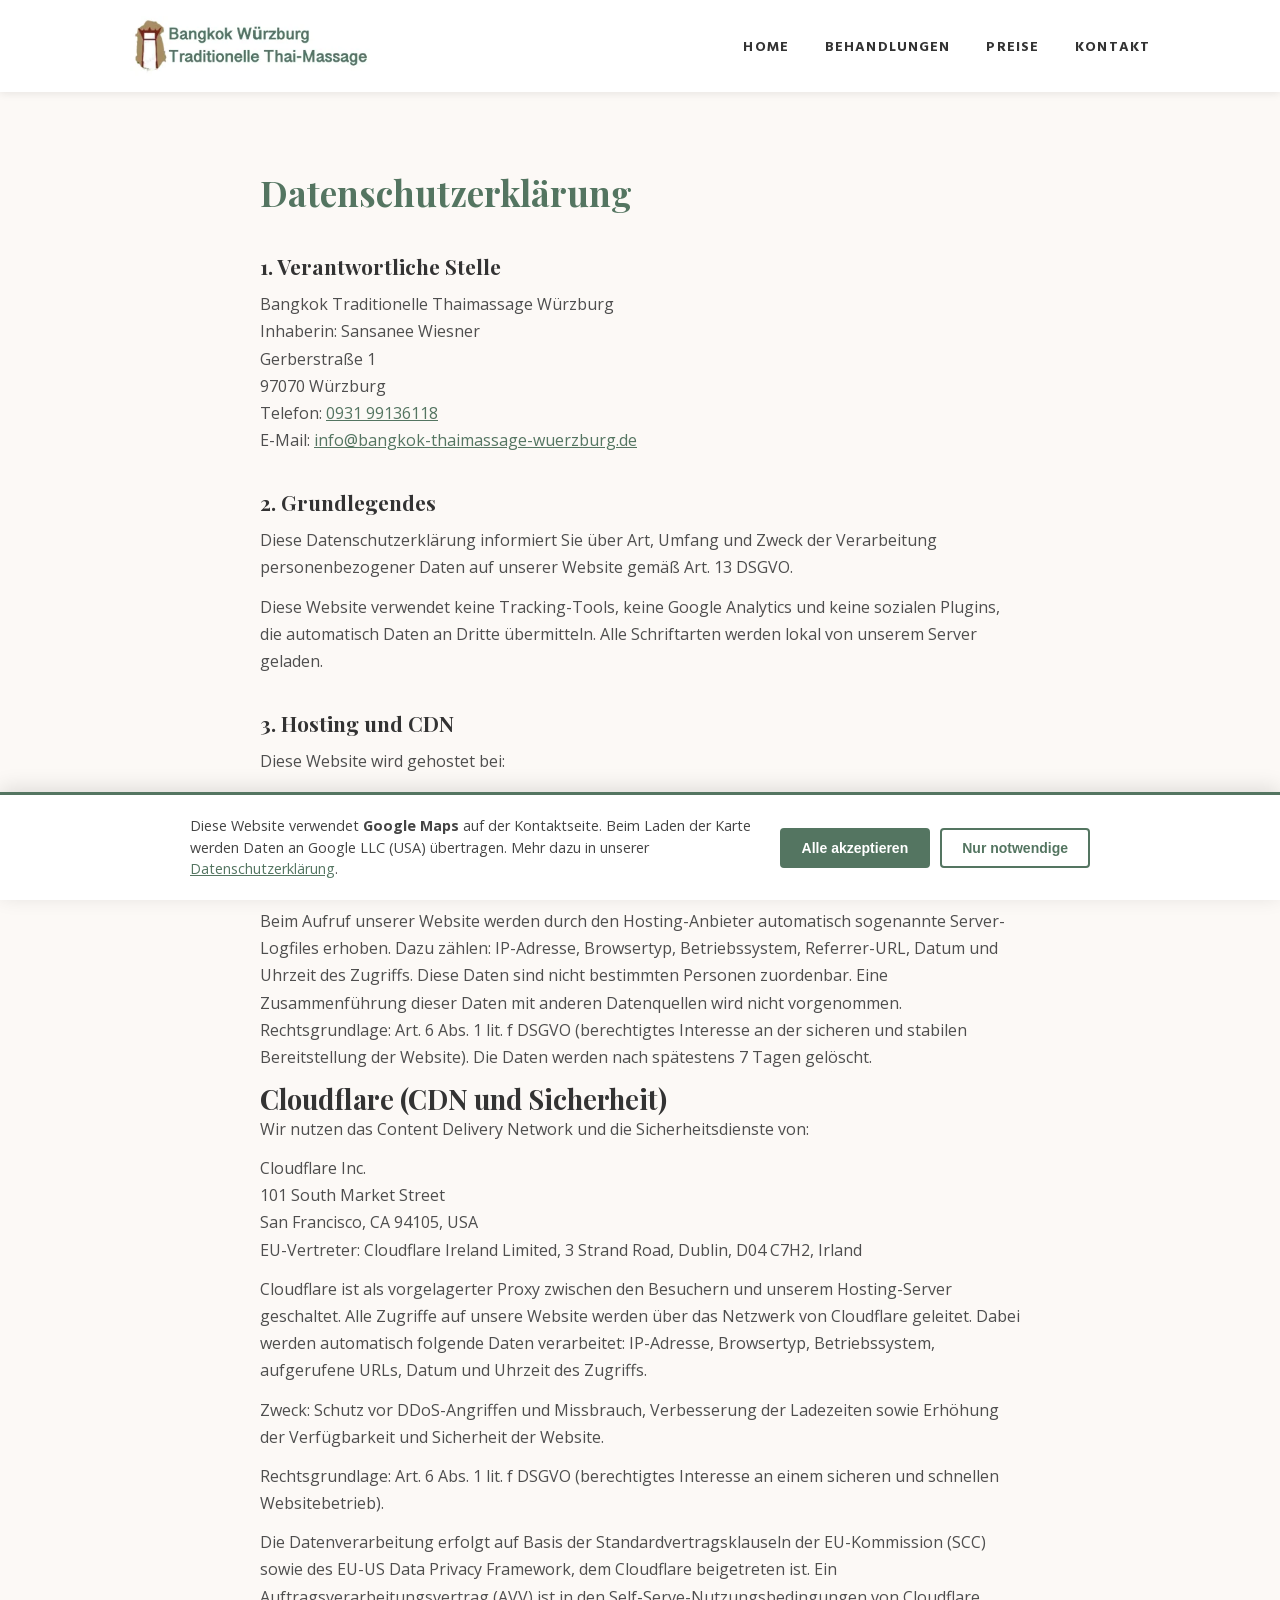
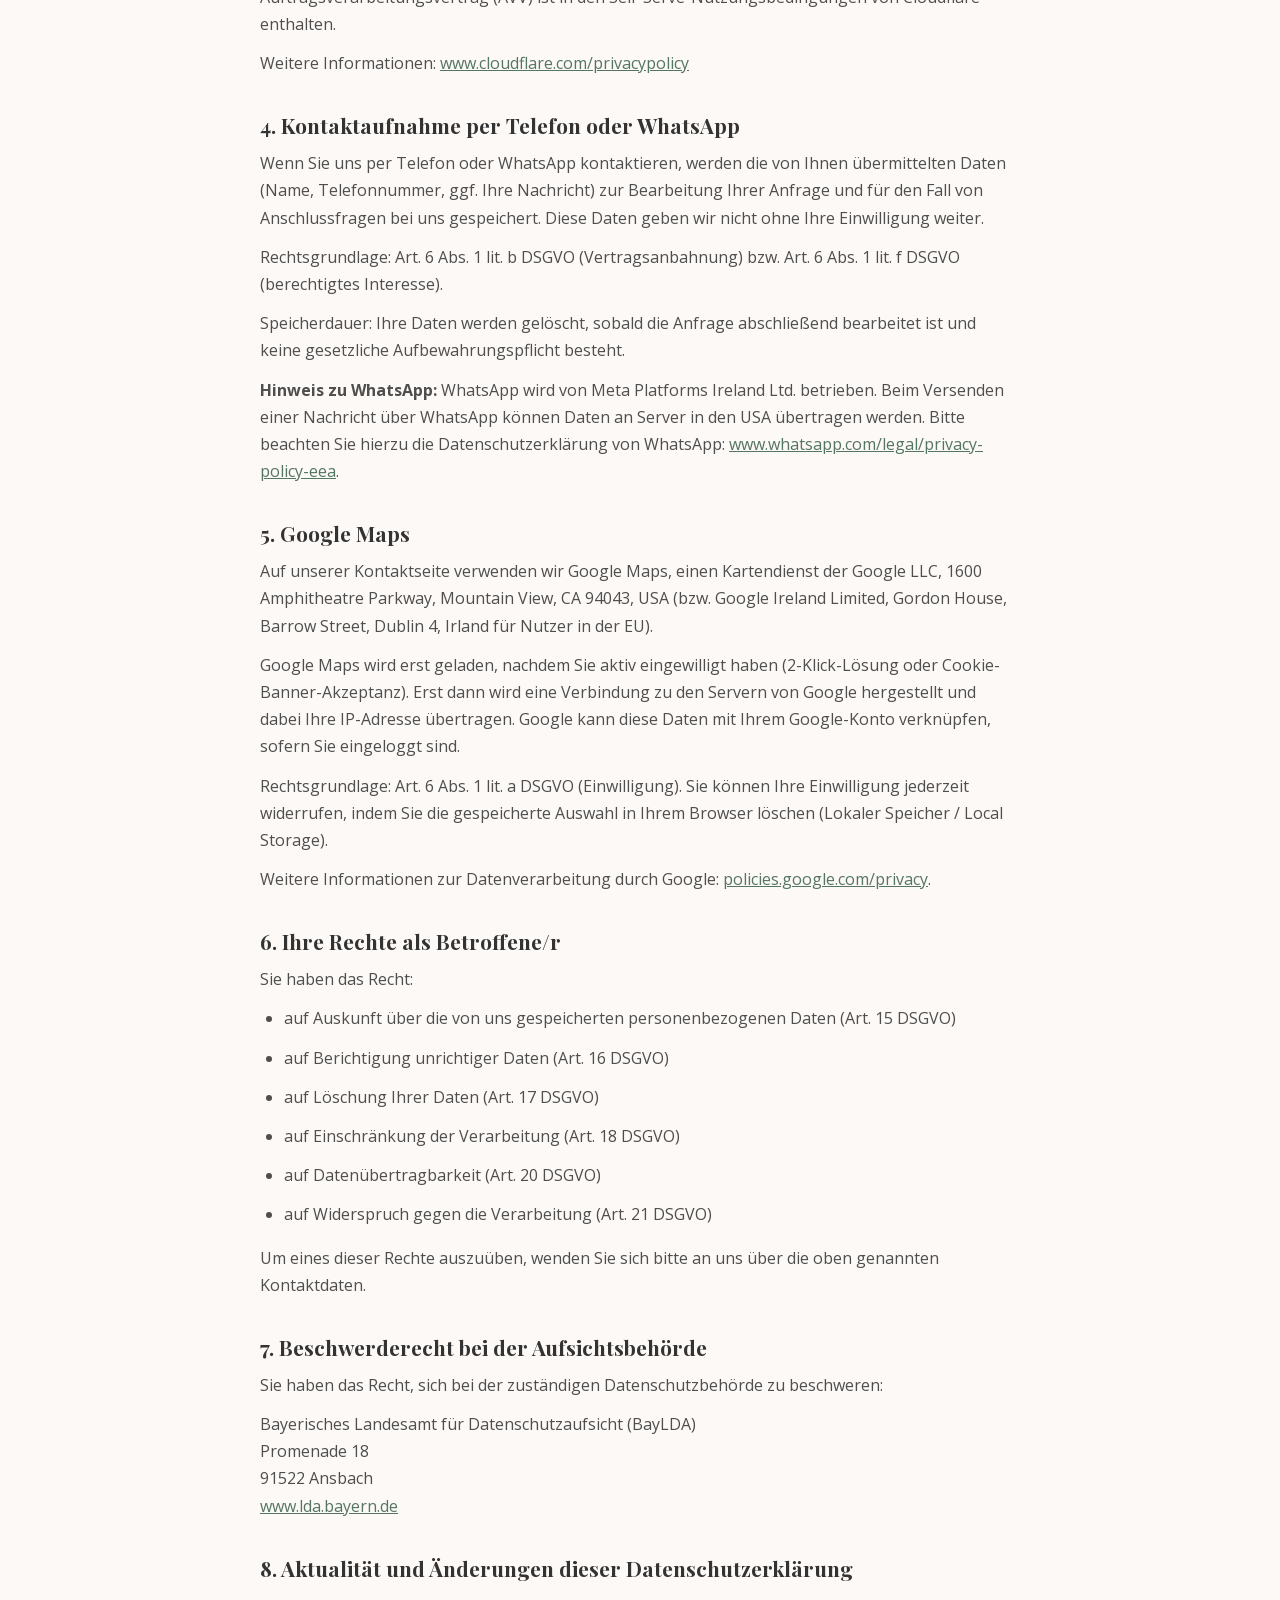
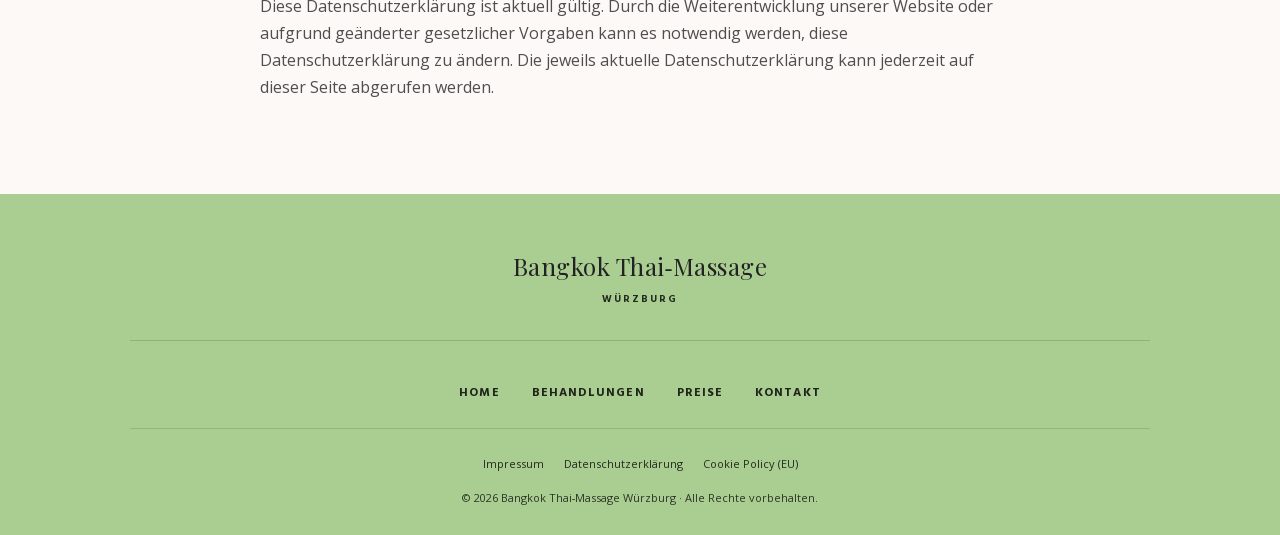
==== commit 8b13c0c4: "auto: datenschutz: Änderung gespeichert" ====
--- a/datenschutz.html
+++ b/datenschutz.html
@@ -69,7 +69,7 @@
     <p>Diese Datenschutzerklärung informiert Sie über Art, Umfang und Zweck der Verarbeitung personenbezogener Daten auf unserer Website gemäß Art. 13 DSGVO.</p>
     <p>Diese Website verwendet keine Tracking-Tools, keine Google Analytics und keine sozialen Plugins, die automatisch Daten an Dritte übermitteln. Alle Schriftarten werden lokal von unserem Server geladen.</p>
 
-    <h2>3. Hosting</h2>
+    <h2>3. Hosting und CDN</h2>
     <p>Diese Website wird gehostet bei:</p>
     <p>
       Hetzner Online GmbH<br>
@@ -78,6 +78,20 @@
       Deutschland
     </p>
     <p>Beim Aufruf unserer Website werden durch den Hosting-Anbieter automatisch sogenannte Server-Logfiles erhoben. Dazu zählen: IP-Adresse, Browsertyp, Betriebssystem, Referrer-URL, Datum und Uhrzeit des Zugriffs. Diese Daten sind nicht bestimmten Personen zuordenbar. Eine Zusammenführung dieser Daten mit anderen Datenquellen wird nicht vorgenommen. Rechtsgrundlage: Art. 6 Abs. 1 lit. f DSGVO (berechtigtes Interesse an der sicheren und stabilen Bereitstellung der Website). Die Daten werden nach spätestens 7 Tagen gelöscht.</p>
+
+    <h3>Cloudflare (CDN und Sicherheit)</h3>
+    <p>Wir nutzen das Content Delivery Network und die Sicherheitsdienste von:</p>
+    <p>
+      Cloudflare Inc.<br>
+      101 South Market Street<br>
+      San Francisco, CA 94105, USA<br>
+      EU-Vertreter: Cloudflare Ireland Limited, 3 Strand Road, Dublin, D04 C7H2, Irland
+    </p>
+    <p>Cloudflare ist als vorgelagerter Proxy zwischen den Besuchern und unserem Hosting-Server geschaltet. Alle Zugriffe auf unsere Website werden über das Netzwerk von Cloudflare geleitet. Dabei werden automatisch folgende Daten verarbeitet: IP-Adresse, Browsertyp, Betriebssystem, aufgerufene URLs, Datum und Uhrzeit des Zugriffs.</p>
+    <p>Zweck: Schutz vor DDoS-Angriffen und Missbrauch, Verbesserung der Ladezeiten sowie Erhöhung der Verfügbarkeit und Sicherheit der Website.</p>
+    <p>Rechtsgrundlage: Art. 6 Abs. 1 lit. f DSGVO (berechtigtes Interesse an einem sicheren und schnellen Websitebetrieb).</p>
+    <p>Die Datenverarbeitung erfolgt auf Basis der Standardvertragsklauseln der EU-Kommission (SCC) sowie des EU-US Data Privacy Framework, dem Cloudflare beigetreten ist. Ein Auftragsverarbeitungsvertrag (AVV) ist in den Self-Serve-Nutzungsbedingungen von Cloudflare enthalten.</p>
+    <p>Weitere Informationen: <a href="https://www.cloudflare.com/privacypolicy/" target="_blank" rel="noopener">www.cloudflare.com/privacypolicy</a></p>
 
     <h2>4. Kontaktaufnahme per Telefon oder WhatsApp</h2>
     <p>Wenn Sie uns per Telefon oder WhatsApp kontaktieren, werden die von Ihnen übermittelten Daten (Name, Telefonnummer, ggf. Ihre Nachricht) zur Bearbeitung Ihrer Anfrage und für den Fall von Anschlussfragen bei uns gespeichert. Diese Daten geben wir nicht ohne Ihre Einwilligung weiter.</p>
